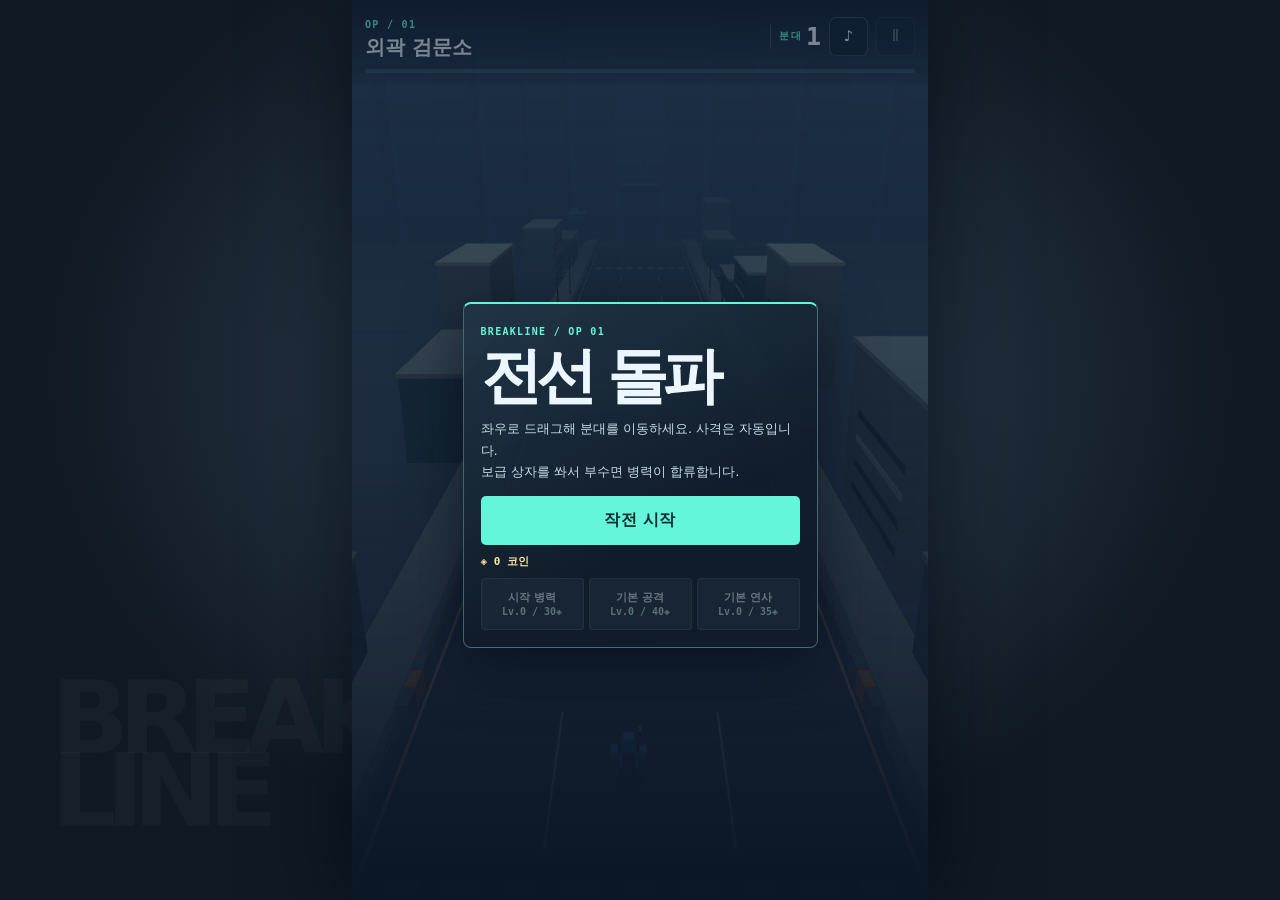
==== squad-rail-shooter/index.html @ f33cb492 "Add Breakline 3D squad rail shooter" ====
<!doctype html>
<html lang="ko">
<head>
<meta charset="utf-8">
<meta name="viewport" content="width=device-width,initial-scale=1,viewport-fit=cover">
<meta name="theme-color" content="#101924">
<title>전선 돌파 | BREAKLINE</title>
<style>
:root{color-scheme:dark;--ink:#ecf6ff;--muted:#abc2d3;--line:#63809166;--aqua:#64f6db;--paper:#101b27;font-family:system-ui,"Malgun Gothic",sans-serif;background:#101924;color:var(--ink)}
*{box-sizing:border-box}body{margin:0;overflow:hidden;overscroll-behavior:none}button{font:inherit;color:inherit;cursor:pointer;touch-action:manipulation}button:focus-visible{outline:2px solid white;outline-offset:4px}button:disabled{opacity:.4;cursor:default}[hidden]{display:none!important}
.shell{position:relative;display:grid;place-items:center;width:100vw;height:100vh;height:100dvh;overflow:hidden;background:radial-gradient(ellipse at 50% 42%,#334656,#101924 66%)}.backmark{position:absolute;left:max(4vw,22px);bottom:8vh;font:900 clamp(40px,8vw,140px)/.72 system-ui;letter-spacing:-.105em;color:#ffffff08;pointer-events:none;user-select:none}
.arena{width:min(100vw,64dvh);height:100%;position:relative;overflow:hidden;background:#263b54;box-shadow:0 0 80px #020912b0;isolation:isolate;touch-action:none;user-select:none}
canvas{display:block;position:absolute;inset:0;width:100%;height:100%}#labels{pointer-events:none}.hud{position:absolute;z-index:2;top:0;inset-inline:0;padding:max(13px,env(safe-area-inset-top)) max(13px,env(safe-area-inset-right)) 14px max(13px,env(safe-area-inset-left));background:linear-gradient(#111b2be8,#111b2b60 82%,transparent);pointer-events:none}.hud-top{display:flex;align-items:center;gap:8px}.hud-top button{pointer-events:auto}.stage{flex:1;min-width:0}.stage span,.count span,.micro{font:800 10px/1.15 ui-monospace,monospace;letter-spacing:.13em;color:var(--aqua)}.stage strong{display:block;margin-top:3px;font-size:clamp(15px,4vw,20px);line-height:1.2;white-space:nowrap}.count{display:flex;gap:4px;align-items:center;border-left:1px solid var(--line);padding-left:8px}.count strong{font:900 25px/1 ui-monospace,monospace}.tool{width:39px;height:39px;padding:0;display:grid;place-items:center;border:1px solid var(--line);border-radius:7px;background:#142536df;font-size:15px}.track{margin-top:10px;height:4px;background:#83aeb63c;border-radius:3px;overflow:hidden}.track i{display:block;height:100%;width:100%;transform:scaleX(0);transform-origin:left;background:var(--aqua)}.boss{margin-top:10px;text-align:center}.boss span{font:900 11px/1 ui-monospace,monospace;letter-spacing:.14em;color:#ffd0bd}.boss .track{margin-top:5px;height:6px}.boss i{background:#ff765d}
.wave{position:absolute;z-index:2;top:21%;width:100%;text-align:center;color:white;font-size:clamp(15px,4vw,24px);font-weight:900;letter-spacing:.04em;text-shadow:0 2px 8px #071220;pointer-events:none}.wave span{display:inline-block;padding:5px 12px;border-block:1px solid #82aab68c;background:#142336b0}.bottom-hint{position:absolute;inset:auto 0 max(9px,env(safe-area-inset-bottom));text-align:center;color:#e7fcf5aa;font-size:11px;font-weight:750;pointer-events:none;text-shadow:0 2px 6px #061624}
.overlay{position:absolute;z-index:3;inset:0;display:grid;place-items:center;padding:max(66px,env(safe-area-inset-top)) 18px max(16px,env(safe-area-inset-bottom));background:linear-gradient(180deg,#0a172c7a,#101b2be2 74%,#0b1626);touch-action:pan-y;overflow:auto}.overlay-card{width:min(100%,355px);padding:22px 17px 17px;border:1px solid #7ba5b380;border-top:2px solid var(--aqua);background:linear-gradient(151deg,#223647f2,#111d2af7 63%);border-radius:8px;box-shadow:0 16px 60px #07101bc2}.overlay-card h1{font-size:clamp(37px,11vw,61px);letter-spacing:-.094em;line-height:1;margin:8px 0 12px}.overlay-card p{color:#c7dbe8;font-size:13px;line-height:1.65;margin:0 0 13px;white-space:pre-line}.action{display:block;width:100%;min-height:49px;margin-top:8px;padding:8px 10px;border:0;border-radius:5px;background:var(--aqua);color:#092c30;font-weight:900;letter-spacing:.025em}.action.alt{background:#243747;color:#e2f3f8;border:1px solid var(--line);min-height:42px}.upgrades{display:grid;grid-template-columns:repeat(3,minmax(0,1fr));gap:5px;margin-top:9px}.upgrades button{min-height:52px;border:1px solid var(--line);border-radius:4px;background:#233444;font-size:11px;padding:4px 1px;font-weight:780}.upgrades small{display:block;color:#bff4e7;font:800 10px/1.4 ui-monospace,monospace}.bank{display:flex;justify-content:space-between;gap:7px;margin-top:10px;color:#ffe3a1;font:800 11px/1.3 ui-monospace,monospace}.bank span:last-child{color:#b3ced9}.error{margin:0;max-width:30ch;font-size:15px}.kbd{display:none}
@media(pointer:fine){.kbd{display:inline}}
@media(max-width:550px){.arena{width:100%}.backmark{display:none}}
@media(max-height:530px){.overlay{padding-block:42px 8px}.overlay-card{padding:12px}.overlay-card h1{font-size:32px;margin:4px 0 7px}.overlay-card p{font-size:11px;margin-bottom:6px}}
</style>
</head>
<body>
<main class="shell">
<div class="backmark" aria-hidden="true">BREAK<br>LINE</div>
<section class="arena" id="arena" aria-label="전선 돌파 3D 전장">
<canvas id="world" aria-hidden="true"></canvas><canvas id="labels" aria-hidden="true"></canvas>
<header class="hud">
<div class="hud-top">
<div class="stage"><span id="stage-code">OP / 01</span><strong id="stage-name"></strong></div>
<div class="count"><span>분대</span><strong id="troops">1</strong></div>
<button class="tool" id="sound" type="button" aria-label="효과음" aria-pressed="true">♪</button>
<button class="tool" id="pause" type="button" aria-label="일시정지">Ⅱ</button>
</div>
<div class="track" role="progressbar" aria-label="작전 진행률" aria-valuemin="0" aria-valuemax="100" id="progress"><i></i></div>
<div class="boss" id="boss-hud" hidden><span id="boss-name"></span><div class="track"><i></i></div></div>
</header>
<div class="wave" id="wave" role="status" hidden><span></span></div>
<div class="bottom-hint" id="hint" hidden>↔ 좌우로 드래그 <span class="kbd">· 방향키 또는 A/D</span></div>
<div class="overlay" id="overlay">
<div class="overlay-card">
<div class="micro" id="overline">BREAKLINE / 3D SQUAD RUN</div>
<h1 id="title">전선 돌파</h1>
<p id="copy"></p>
<button class="action" id="primary" type="button">작전 시작</button>
<button class="action alt" id="secondary" type="button" hidden>작전 선택</button>
<div class="bank" id="bank"><span id="coins"></span><span id="storage-status"></span></div>
<div class="upgrades" id="upgrades">
<button type="button" data-upgrade="troops">시작 병력<small></small></button>
<button type="button" data-upgrade="power">기본 공격<small></small></button>
<button type="button" data-upgrade="rate">기본 연사<small></small></button>
</div>
</div>
</div>
</section>
</main>

<script>
"use strict";
// The simulation is independent of the DOM and renderer.
const Breakline = (() => {
  const lanes = [-3.7, 0, 3.7];
  const ENEMY = {
    grunt: { hp: 3, speed: 6.5, radius: .43, hit: 1, color: 0xd14d50 },
    rush: { hp: 2, speed: 11, radius: .39, hit: 1, color: 0xf88546 },
    shield: { hp: 10, speed: 5.6, radius: .62, hit: 1, color: 0x9d455f },
    heavy: { hp: 20, speed: 4.6, radius: .85, hit: 2, color: 0xb75949 },
  };
  const REWARDS = {
    troops: { label: '병력', color: 0x53edd1, sign: '+', icon: '✚' },
    power: { label: '공격', color: 0xffbc62, sign: '+25%', icon: '▲' },
    rate: { label: '연사', color: 0x70b8ff, sign: '+25%', icon: '»' },
    spread: { label: '산탄', color: 0xf7de70, sign: '산탄', icon: '✦' },
    pierce: { label: '관통', color: 0xd1a4ff, sign: '관통탄', icon: '➤' },
  };
  // [seconds, lane, reward, amount, base durability]
  const STAGES = [
    { name: '외곽 검문소', boss: '램파트', tag: 'RAMPART', bossAt: 56, duration: 73, bossHp: 105, color: 0xf07855,
      reward: 58, waveGap: 2.1, waveSize: 4, unitTypes: ['grunt','grunt','rush','shield'],
      boxes: [[1,1,'troops',3,4],[8,0,'troops',4,10],[8,2,'power',1,13],[15,2,'troops',2,15],[15,0,'rate',1,16],
        [23,1,'spread',1,29],[29,0,'troops',5,29],[29,2,'pierce',1,33],[38,2,'troops',5,38],[38,0,'power',1,39],
        [47,1,'troops',6,49],[50,2,'rate',1,47]] },
    { name: '붉은 화물 지구', boss: '벌컨', tag: 'VULCAN', bossAt: 61, duration: 79, bossHp: 135, color: 0xe65d60,
      reward: 76, waveGap: 1.7, waveSize: 5, unitTypes: ['grunt','rush','shield','shield','heavy'],
      boxes: [[1,1,'troops',3,5],[7,2,'troops',3,12],[8,0,'pierce',1,15],[14,0,'troops',3,18],[17,2,'rate',1,20],
        [23,1,'power',1,28],[28,2,'troops',5,36],[32,0,'spread',1,39],[37,0,'troops',6,43],[42,2,'pierce',1,49],
        [48,1,'troops',6,58],[53,2,'power',1,59]] },
    { name: '최후의 방벽', boss: '오버시어', tag: 'OVERSEER', bossAt: 65, duration: 85, bossHp: 165, color: 0xdc77e8,
      reward: 105, waveGap: 1.55, waveSize: 6, unitTypes: ['rush','shield','grunt','heavy','heavy'],
      boxes: [[1,1,'troops',3,6],[7,0,'troops',3,14],[8,2,'spread',1,16],[14,2,'troops',3,21],[17,0,'power',1,25],
        [24,1,'pierce',1,30],[29,0,'troops',6,42],[33,2,'rate',1,46],[38,2,'troops',6,49],[43,0,'power',1,56],
        [49,1,'troops',7,64],[55,0,'pierce',1,67],[57,2,'spread',1,68]] },
  ];
  const UPGRADES = { troops: [30, 3], power: [40, 5], rate: [35, 5] };
  const SAVE_KEY = 'mobileLab.breakline.v1';
  const LIMITS = { soldiers: 32, enemies: 104, boxes: 12, bullets: 300, sparks: 170, fallen: 30, popups: 12 };
  const clamp = (n, lo, hi) => Math.max(lo, Math.min(hi, n));
  const approach = (from, to, strength, dt) => from + (to - from) * Math.min(1, strength * dt);
  function number(value, max) {
    return Number.isSafeInteger(value) ? clamp(value, 0, max) : 0;
  }
  function normalizeSave(input) {
    const raw = input?.version === 1 ? input : {};
    return { version: 1, coins: number(raw.coins, 999999), unlocked: number(raw.unlocked, STAGES.length - 1),
      sound: raw.sound !== false, seen: raw.seen === true,
      best: STAGES.map((_, i) => number(raw.best?.[i], 999999)),
      upgrades: Object.fromEntries(Object.entries(UPGRADES).map(([key, [, cap]]) => [key, number(raw.upgrades?.[key], cap)])) };
  }
  function cost(key, level) { return Math.round(UPGRADES[key][0] * 1.68 ** level); }
  function buy(save, key) {
    if (!Object.hasOwn(UPGRADES, key)) return false;
    const level = save.upgrades[key], price = cost(key, level);
    if (level >= UPGRADES[key][1] || save.coins < price) return false;
    save.coins -= price;
    save.upgrades[key]++;
    return true;
  }

  function pool(size) {
    return Array.from({ length: size }, () => ({ active: false }));
  }
  function slot(list) { return list.find(item => !item.active); }

  function create(stageIndex = 0, meta = {}, options = {}) {
    const stage = STAGES[stageIndex];
    const random = options.random || Math.random;
    const onEvent = options.onEvent || (() => {});
    const state = {
      stage, stageIndex, time: 0, x: 0, target: 0, count: 0, killed: 0, opened: 0, status: 'play',
      damage: 1 + .18 * (meta.power || 0), rate: 1 + .13 * (meta.rate || 0), spread: false, pierce: false,
      soldiers: pool(LIMITS.soldiers), enemies: pool(LIMITS.enemies), boxes: pool(LIMITS.boxes),
      bullets: pool(LIMITS.bullets), sparks: pool(LIMITS.sparks), fallen: pool(LIMITS.fallen), popups: pool(LIMITS.popups),
      boss: null, shake: 0, warning: null, quality: 1,
    };
    let nextWave = 5.4, wave = 0, nextBox = 0, bossBorn = false, uid = 0, invulnerable = 0;

    function addSoldiers(amount, fresh = true) {
      const added = Math.min(amount, LIMITS.soldiers - state.count);
      for (let i = 0; i < added; i++) {
        const s = slot(state.soldiers);
        Object.assign(s, { active: true, x: state.x + (i % 3 - 1) * .26, z: -.4 - i * .08, phase: random() * 8,
          cooldown: fresh ? .05 + i * .029 : .18 + i * .11, join: fresh ? .75 : 0, flash: 0 });
      }
      state.count += added;
      return added;
    }
    addSoldiers(1 + (meta.troops || 0), false);

    function burst(x, y, z, color, amount, strength = 1) {
      const count = Math.ceil(amount * state.quality);
      for (let i = 0; i < count; i++) {
        const p = slot(state.sparks);
        if (!p) break;
        const life = .18 + random() * .38;
        Object.assign(p, { active: true, x, y, z, color, life, duration: life, size: .035 + random() * .13,
          vx: (random() - .5) * 9 * strength, vy: (1 + random() * 6) * strength, vz: (random() - .5) * 9 * strength });
      }
    }

    function popup(x, z, text, color) {
      const p = slot(state.popups);
      if (p) Object.assign(p, { active: true, x, z, text, color, life: 1.05 });
    }

    function spawnBox(spec) {
      const [, lane, kind, amount, base] = spec;
      const b = slot(state.boxes);
      if (!b) return;
      const hp = Math.round(base * (1 + .018 * Math.max(0, state.count - 6)));
      Object.assign(b, { active: true, id: ++uid, x: lanes[lane], z: 26, hp, maxHp: hp, kind, amount, radius: 1.02,
        speed: 5.6, flash: 0, reward: REWARDS[kind] });
    }

    function spawnEnemy(type, x, z) {
      const e = slot(state.enemies);
      if (!e) return;
      const def = ENEMY[type];
      const hp = Math.ceil(def.hp * (1 + .13 * stageIndex));
      Object.assign(e, { ...def, hp, maxHp: hp, active: true, id: ++uid, type, x, home: x, z,
        phase: random() * 8, flash: 0, knock: 0, speed: def.speed * (.91 + random() * .18) });
    }

    function spawnWave() {
      wave++;
      const count = stage.waveSize + Math.floor(state.time / 14) + (wave % 4 === 0 ? 3 : 0);
      const primary = (wave + stageIndex * 2) % lanes.length;
      for (let i = 0; i < count; i++) {
        const lane = (primary + (wave % 4 === 0 ? i % 3 : Math.floor(i / 4))) % lanes.length;
        const pool = stage.unitTypes;
        const type = state.time < 15 ? (i % 5 === 4 ? 'rush' : 'grunt') : pool[(wave + i * 3) % pool.length];
        spawnEnemy(type, lanes[lane] + (i % 4 - 1.5) * .65, 29 + Math.floor(i / 3) * 2.2 + random() * 2);
      }
      if (wave === 1 || wave % 7 === 0) onEvent('wave', wave);
    }

    function spawnBoss() {
      bossBorn = true;
      const firepower = state.count * state.damage * state.rate * (state.spread ? 1.45 : 1);
      const hp = Math.round(stage.bossHp + firepower * (25 + stageIndex * 2.5));
      state.boss = { active: true, id: ++uid, type: 'boss', hp, maxHp: hp, x: 0, z: 43,
        radius: 2.4, speed: 4.0, color: stage.color, flash: 0, knock: 0, phase: 0, nextAttack: state.time + 2.8 };
      onEvent('boss', stage.boss);
    }

    function targets() {
      return state.boss?.active ? [state.boxes, state.enemies, [state.boss]] : [state.boxes, state.enemies];
    }

    function acquire(groups, soldier) {
      let picked = null, best = Infinity;
      for (const group of groups) for (const target of group) {
        if (!target.active || target.z <= soldier.z + .4 || target.z > 53) continue;
        const dx = Math.abs(target.x - state.x);
        const tolerance = (target.reward ? 1.05 : 1.30) + target.radius * .58 + target.z * .015;
        if (dx > tolerance) continue;
        const score = dx * 8 + target.z * .64 - (target.reward ? 7 : 0);
        if (score < best) { picked = target; best = score; }
      }
      return picked;
    }

    function shoot(soldier, groups) {
      const b = slot(state.bullets);
      if (!b) return;
      const goal = acquire(groups, soldier);
      const speed = 58;
      const z = soldier.z + .75;
      const travel = goal ? Math.max(.03, (goal.z - z) / (speed + goal.speed)) : 1;
      const vx = goal ? clamp((goal.x - soldier.x) / travel, -25, 25) : 0;
      Object.assign(b, { active: true, x: soldier.x + .10, z, y: 1.15, vx, speed, life: .96, dmg: state.damage,
        hits: state.pierce ? 3 : 1, hit1: 0, hit2: 0, lastX: soldier.x, lastZ: z - .3 });
      if (state.spread) for (const sign of [-1, 1]) {
        const pellet = slot(state.bullets);
        if (!pellet) break;
        Object.assign(pellet, b, { vx: vx + 10 * sign, dmg: state.damage * .54, life: .74 });
      }
      soldier.flash = .10;
      if (random() < .28) burst(soldier.x + .29, 1.13, z - .22, 0xfbd781, 1, .45);
      onEvent('shot');
    }

    function fall(unit, allied) {
      const corpse = slot(state.fallen);
      if (corpse) Object.assign(corpse, { active: true, x: unit.x, z: unit.z, type: unit.type || 'ally',
        color: allied ? 0x52bcfa : unit.color, life: .48, phase: unit.phase });
    }

    function removeSoldiers(amount, x) {
      if (invulnerable > 0) return;
      let removed = 0;
      for (let i = 0; i < amount; i++) {
        let nearest = null, best = Infinity;
        for (const soldier of state.soldiers) {
          if (!soldier.active) continue;
          const score = Math.abs(soldier.x - x) + soldier.z * .08;
          if (score < best) { best = score; nearest = soldier; }
        }
        if (!nearest) break;
        fall(nearest, true);
        burst(nearest.x, .8, nearest.z, 0x7ed9ff, 11);
        nearest.active = false;
        removed++;
      }
      if (!removed) return;
      state.count -= removed;
      invulnerable = .46;
      popup(state.x, 1.2, '−' + removed, 0xff846c);
      state.shake = .31;
      onEvent('hurt', removed);
      if (!state.count) end('loss');
    }

    function end(status) {
      if (state.status !== 'play') return;
      state.status = status;
      state.warning = null;
      onEvent(status);
    }

    function breakBox(box) {
      box.active = false;
      state.opened++;
      const { kind, x, z, reward, amount } = box;
      burst(x, 1.4, z, reward.color, 25, 1.15);
      let message = reward.sign;
      if (kind === 'troops') {
        const added = addSoldiers(amount);
        message = added ? '+' + added + ' 병력' : '분대 최대';
        burst(state.x, .45, 1, reward.color, 28, .9);
      } else if (kind === 'power') state.damage *= 1.25;
      else if (kind === 'rate') state.rate = Math.min(3.1, state.rate * 1.25);
      else if (kind === 'spread') {
        if (state.spread) { state.damage *= 1.12; message = '산탄 강화'; }
        state.spread = true;
      } else if (kind === 'pierce') {
        if (state.pierce) { state.damage *= 1.12; message = '관통 강화'; }
        state.pierce = true;
      }
      popup(kind === 'troops' ? state.x : x, kind === 'troops' ? 4 : z, message, reward.color);
      state.shake = .22;
      onEvent('crate', kind);
    }

    function damage(target, amount) {
      target.hp = Math.max(0, target.hp - amount);
      target.flash = .125;
      if (!target.reward) target.knock = Math.min(1.6, (target.knock || 0) + .45);
      if (target.hp > 0) {
        if (target.reward || random() < .38) burst(target.x, 1.2, target.z, target.reward?.color || 0xffc07b, 3);
        return;
      }
      if (target.reward) { breakBox(target); return; }
      target.active = false;
      state.killed++;
      if (target.type === 'boss') {
        burst(target.x, 2.5, target.z, stage.color, 75, 1.8);
        state.shake = .6;
        end('win');
      } else {
        fall(target, false);
        burst(target.x, .92, target.z, 0xff896c, 5);
        onEvent('kill');
      }
    }

    function hitBullet(b, groups) {
      // Use the segment for collision so fast tracers do not pass through small targets.
      let earliest = null, nearest = Infinity;
      for (const group of groups) for (const target of group) {
        if (!target.active || target.id === b.hit1 || target.id === b.hit2) continue;
        if (target.z + target.radius < b.lastZ || target.z - target.radius > b.z) continue;
        const f = clamp((target.z - b.lastZ) / (b.z - b.lastZ), 0, 1);
        const x = b.lastX + (b.x - b.lastX) * f;
        const d = Math.abs(target.x - x);
        if (d <= target.radius + .11 && target.z < nearest) { earliest = target; nearest = target.z; }
      }
      if (!earliest) return;
      damage(earliest, b.dmg);
      b.hits--;
      b.hit2 = b.hit1;
      b.hit1 = earliest.id;
      if (!b.hits || earliest.reward) b.active = false;
      else b.dmg *= .78;
    }

    function moveUnits(dt, allowCombat) {
      const shift = Math.min(2.30, .36 * (Math.min(5, Math.ceil(Math.sqrt(state.count * .85))) - 1));
      state.x = approach(state.x, clamp(state.target, -5.0 + shift, 5.0 - shift), 16, dt);
      const columns = clamp(Math.ceil(Math.sqrt(state.count * .9)), 1, 6);
      let index = 0;
      const groups = targets();
      for (const s of state.soldiers) {
        if (!s.active) continue;
        const row = Math.floor(index / columns), column = index % columns;
        const width = Math.min(columns, state.count - row * columns);
        const localX = (column - (width - 1) / 2) * .66 + (row % 2 ? .17 : 0);
        s.x = approach(s.x, state.x + localX, 13, dt);
        s.z = approach(s.z, .1 - row * .49, 10, dt);
        s.join = Math.max(0, s.join - dt);
        s.flash = Math.max(0, s.flash - dt);
        s.cooldown -= dt;
        if (allowCombat && s.cooldown <= 0) {
          shoot(s, groups);
          s.cooldown += (.25 + random() * .035) / state.rate;
        }
        index++;
      }
    }

    function moveEnemies(dt) {
      for (let i = 0; i < state.enemies.length; i++) {
        const e = state.enemies[i];
        if (!e.active) continue;
        const target = clamp(e.home + (state.x - e.home) * (e.type === 'rush' ? .67 : .38), -5.2, 5.2);
        e.x = approach(e.x, target, .73, dt);
        for (let j = Math.max(0, i - 11); j < i; j++) {
          const other = state.enemies[j];
          const dx = e.x - other.x;
          if (other.active && Math.abs(e.z - other.z) < .83 && Math.abs(dx) < .70) {
            const push = Math.sign(dx || 1) * dt * .86;
            e.x += push;
            other.x -= push;
          }
        }
        e.x = clamp(e.x, -5.55, 5.55);
        e.z -= (e.speed - e.knock * 2) * dt;
        e.flash = Math.max(0, e.flash - dt);
        e.knock = Math.max(0, e.knock - dt * 5);
        if (e.z < 1.1 && e.z > -1.35 && state.soldiers.some(s => s.active && Math.abs(s.x - e.x) < e.radius + .34 && Math.abs(s.z - e.z) < .70)) {
          removeSoldiers(e.hit, e.x);
          e.active = false;
          burst(e.x, .6, e.z, 0xffa477, 7);
        } else if (e.z < -4) e.active = false;
      }

      const boss = state.boss;
      if (!boss?.active) return;
      const bossIndex = state.stageIndex;
      boss.flash = Math.max(0, boss.flash - dt);
      boss.z = Math.max(14, boss.z - dt * boss.speed);
      const x = bossIndex === 0 ? 0 : Math.sin((state.time - stage.bossAt) * (bossIndex === 1 ? .52 : .78)) * (bossIndex === 1 ? 2.15 : 2.8);
      boss.x = approach(boss.x, x, 2, dt);
      if (state.warning && state.time >= state.warning.impact) {
        const warning = state.warning;
        state.warning = null;
        burst(warning.x, .3, 2, stage.color, 36, 1.55);
        state.shake = .30;
        if (Math.abs(state.x - warning.x) < warning.width / 2 + .35) removeSoldiers(2 + bossIndex, warning.x);
        onEvent('slam');
      }
      if (!state.warning && state.time >= boss.nextAttack) {
        state.warning = { x: clamp(state.x, -4.3, 4.3), width: 2.1 + bossIndex * .52, start: state.time, impact: state.time + 1.45 };
        boss.nextAttack = state.time + 4.35 - bossIndex * .46;
        onEvent('warn');
      }
    }

    function effects(dt) {
      state.shake = Math.max(0, state.shake - dt);
      for (const p of state.sparks) {
        if (!p.active) continue;
        p.life -= dt;
        if (p.life <= 0) { p.active = false; continue; }
        p.x += p.vx * dt; p.z += p.vz * dt; p.y = Math.max(.05, p.y + p.vy * dt); p.vy -= 15 * dt;
      }
      for (const list of [state.popups, state.fallen]) for (const p of list) {
        if (p.active && (p.life -= dt) <= 0) p.active = false;
      }
    }

    function step(dt) {
      effects(dt);
      if (state.status !== 'play') return;
      state.time += dt;
      while (stage.boxes[nextBox] && state.time >= stage.boxes[nextBox][0]) spawnBox(stage.boxes[nextBox++]);
      if (state.time >= nextWave && state.time < stage.bossAt + 3) {
        spawnWave();
        nextWave += stage.waveGap;
      }
      if (!bossBorn && state.time >= stage.bossAt) spawnBoss();
      moveUnits(dt, true);
      for (const box of state.boxes) {
        if (!box.active) continue;
        box.z -= box.speed * dt;
        box.flash = Math.max(0, box.flash - dt);
        if (box.z < -.6) box.active = false;
      }
      moveEnemies(dt);
      if (state.status !== 'play') return;
      const groups = targets();
      for (const b of state.bullets) {
        if (!b.active) continue;
        b.life -= dt;
        if (b.life <= 0) { b.active = false; continue; }
        b.lastX = b.x; b.lastZ = b.z;
        b.x += b.vx * dt; b.z += b.speed * dt;
        hitBullet(b, groups);
        if (state.status !== 'play') break;
      }
      if (state.status === 'play' && state.time >= stage.duration) end('loss');
    }

    return { state, step, move: x => { if (Number.isFinite(x)) state.target = clamp(x, -5, 5); } };
  }

  function finishRun(save, state) {
    if (state.status === 'play' || state.settled) return 0;
    state.settled = true;
    const reward = (state.status === 'win' ? state.stage.reward : 0) + Math.floor(state.killed / 3) + state.opened;
    save.coins = Math.min(999999, save.coins + reward);
    save.best[state.stageIndex] = Math.max(save.best[state.stageIndex], state.killed);
    if (state.status === 'win') save.unlocked = Math.max(save.unlocked, Math.min(STAGES.length - 1, state.stageIndex + 1));
    return reward;
  }

  return { STAGES, REWARDS, SAVE_KEY, UPGRADES, LIMITS, normalizeSave, cost, buy, create, finishRun, clamp };
})();
function createRenderer(canvas, labels) {
  const gl = canvas.getContext('webgl', { alpha: false, antialias: true, powerPreference: 'high-performance' })
    || canvas.getContext('webgl', { alpha: false, antialias: false });
  if (!gl) throw new Error('이 브라우저에서는 WebGL을 시작할 수 없어요.');
  const ctx = labels.getContext('2d');
  function shader(kind, source) {
    const item = gl.createShader(kind);
    gl.shaderSource(item, source); gl.compileShader(item);
    if (!gl.getShaderParameter(item, gl.COMPILE_STATUS)) throw new Error(gl.getShaderInfoLog(item));
    return item;
  }
  const program = gl.createProgram();
  gl.attachShader(program, shader(gl.VERTEX_SHADER, `
    attribute vec3 point; attribute vec3 color;
    uniform vec3 camera; uniform float aspect;
    varying mediump vec3 tint; varying mediump float depth;
    void main() {
      vec3 p = point - camera;
      float z = -.36*p.y + .9329523*p.z;
      float y = .9329523*p.y + .36*p.z;
      gl_Position = vec4(p.x/(.56*aspect), y/.56, z*1.0144-2.0144, z);
      tint = color; depth = z;
    }`));
  gl.attachShader(program, shader(gl.FRAGMENT_SHADER, `
    precision mediump float;
    varying mediump vec3 tint; varying mediump float depth;
    void main() {
      vec3 fog = vec3(.185,.288,.389);
      gl_FragColor = vec4(mix(tint,fog,smoothstep(35.0,112.0,depth)*.85),1.0);
    }`));
  gl.linkProgram(program);
  if (!gl.getProgramParameter(program, gl.LINK_STATUS)) throw new Error(gl.getProgramInfoLog(program));
  gl.useProgram(program);
  const location = {
    camera: gl.getUniformLocation(program, 'camera'), aspect: gl.getUniformLocation(program, 'aspect'),
    point: gl.getAttribLocation(program, 'point'), color: gl.getAttribLocation(program, 'color'),
  };
  const buffer = gl.createBuffer();
  gl.bindBuffer(gl.ARRAY_BUFFER, buffer);
  const batch = new Float32Array(6 * 132000);
  gl.bufferData(gl.ARRAY_BUFFER, batch.byteLength, gl.DYNAMIC_DRAW);
  gl.enableVertexAttribArray(location.point);
  gl.enableVertexAttribArray(location.color);
  gl.vertexAttribPointer(location.point, 3, gl.FLOAT, false, 24, 0);
  gl.vertexAttribPointer(location.color, 3, gl.FLOAT, false, 24, 12);
  gl.enable(gl.DEPTH_TEST);
  gl.clearColor(.185, .288, .389, 1);

  const cube = [
    [-.5,-.5,-.5], [.5,-.5,-.5], [.5,.5,-.5], [-.5,.5,-.5],
    [-.5,-.5,.5], [.5,-.5,.5], [.5,.5,.5], [-.5,.5,.5],
  ];
  const faces = [[0,1,2,3,.78],[5,4,7,6,.91],[4,0,3,7,.75],[1,5,6,2,.61],[3,2,6,7,1.12],[4,5,1,0,.52]];
  const helmet = cube.map(([x,y,z]) => [x * (y > 0 ? .72 : 1), y, z * (y > 0 ? .75 : 1)]);
  const round = new Float32Array(18);
  for (let i = 0; i < 9; i++) {
    round[i * 2] = Math.cos(i * Math.PI / 4);
    round[i * 2 + 1] = Math.sin(i * Math.PI / 4);
  }
  const scratch = new Float32Array(24);
  const rig = { x: 0, z: 0, cy: 1, sy: 0, cf: 1, sf: 0, hop: 0, scale: 1 };
  let cursor = 0, width = 1, height = 1, ratio = 1, aspect = .60, cameraX = 0, cameraY = 14;
  let r = 0, g = 0, b = 0;
  const css = color => '#' + color.toString(16).padStart(6, '0');
  function shade(color, light = 1) {
    r = (color >>> 16) * light / 255;
    g = ((color >>> 8) & 255) * light / 255;
    b = (color & 255) * light / 255;
  }
  function point(x, y, z) {
    if (cursor >= batch.length) return;
    batch[cursor++] = x; batch[cursor++] = y; batch[cursor++] = z;
    batch[cursor++] = r; batch[cursor++] = g; batch[cursor++] = b;
  }
  function emitAt(index) { point(scratch[index * 3], scratch[index * 3 + 1], scratch[index * 3 + 2]); }
  function box(x, y, z, w, h, d, color, pose = null, pitch = 0, shape = cube) {
    const cp = Math.cos(pitch), sp = Math.sin(pitch);
    for (let i = 0; i < 8; i++) {
      const v = shape[i];
      let a = x + v[0] * w;
      let y0 = v[1] * h, z0 = v[2] * d;
      let q = y + y0 * cp - z0 * sp, e = z + y0 * sp + z0 * cp;
      if (pose) {
        y0 = q * pose.cf - e * pose.sf;
        z0 = q * pose.sf + e * pose.cf;
        const scale = pose.scale;
        e = pose.z + (z0 * pose.cy - a * pose.sy) * scale;
        a = pose.x + (a * pose.cy + z0 * pose.sy) * scale;
        q = pose.hop + y0 * scale;
      }
      scratch[i * 3] = a; scratch[i * 3 + 1] = q; scratch[i * 3 + 2] = e;
    }
    for (const [a, c, d0, e, light] of faces) {
      shade(color, light);
      emitAt(a); emitAt(c); emitAt(d0); emitAt(a); emitAt(d0); emitAt(e);
    }
  }
  function flat(x, y, z, w, d, color) {
    shade(color);
    const a = x - w / 2, b = x + w / 2, c = z - d / 2, e = z + d / 2;
    point(a,y,c); point(b,y,c); point(b,y,e); point(a,y,c); point(b,y,e); point(a,y,e);
  }
  function disc(x, z, radius, color, y = .018) {
    shade(color);
    for (let i = 0; i < 16; i += 2) {
      point(x,y,z); point(x+radius*round[i],y,z+radius*.78*round[i+1]);
      point(x+radius*round[i+2],y,z+radius*.78*round[i+3]);
    }
  }
  function tracer(o) {
    const length = 1.2 + o.dmg * .15;
    const dx = o.vx / o.speed * length;
    shade(o.hits > 1 ? 0xd7c2ff : 0xffdc79);
    point(o.x-.045,o.y,o.z); point(o.x+.045,o.y,o.z); point(o.x-dx,o.y,o.z-length);
    point(o.x,o.y-.035,o.z); point(o.x,o.y+.065,o.z); point(o.x-dx,o.y,o.z-length);
  }
  function city(state) {
    const themes = [
      [0x334959,0x788d8e,0x536d78,0xbcc7bb,0x2d5663],
      [0x3b4656,0x7e8285,0x615e72,0xa5afb6,0x664a56],
      [0x344354,0x687c88,0x4b6077,0xa2bec8,0x394f68],
    ];
    const [road, concrete, wall, paint, accent] = themes[state.stageIndex];
    flat(0,-.02,42,200,137,0x435c72);
    flat(0,0,45,12.2,121,road);
    for (let i = -8; i <= 8; i++) {
      const height = 9 + ((i * i * 17 + state.stageIndex * 11) % 23);
      const x = i * 6.4, z = 106 + (i * i % 4) * 4;
      box(x, height / 2 - 1, z, 5.2, height, 6.2, 0x344760);
      box(x, height - .95, z, 5.4, .14, 6.4, 0x60758a);
      if (i % 4 === 0) box(x + 1, height + .9, z, .10, 3.8, .10, 0x718599);
    }
    const offset = (state.time * 5.6) % 12;
    const absolute = Math.floor(state.time * 5.6 / 12);
    for (let i = -1; i < 10; i++) {
      const z = i * 12 - offset;
      const seed = (absolute + i + 121) % 7;
      for (const sign of [-1, 1]) {
        flat(sign * 2.03,.009,z, .057,4.4,paint);
        flat(sign * 5.74,.011,z, .084,12.04,0xd4a973);
        box(sign * 7.12,.15,z, 2.05,.30,12.02,concrete);
        box(sign * 6.23,.19,z, .23,.38,11.98,wall);
        if ((seed + sign + 10) % 3 !== 0) {
          const h = 2.5 + (seed * 11 % 7) * .8;
          const x = sign * (9.3 + (seed % 2) * .8);
          box(x,h/2,z,3.0,h,8.8,seed % 2 ? wall : accent);
          box(x,h+.10,z,3.16,.20,9.0,concrete);
          for (let band = 1; band < Math.min(5, h); band++) {
            box(x-sign*1.51,band,z,.028,.28,5.9, band % 3 ? 0x253e50 : 0x7ca5ae);
          }
        }
        if (i < 7 && (seed + 9) % 3 === 0) {
          box(sign*6.65,1.87,z+2,.1,3.7,.1,0x2b3543);
          box(sign*6.43,3.65,z+2,.52,.13,.23,0x233242);
          box(sign*6.39,3.58,z+2,.31,.05,.17,0xffd790);
        }
        if (i < 5 && seed % 2 === 0) {
          for (let k = -1; k < 2; k++) box(sign*5.98,.43,z+2.6+k*.77,.32,.68,.71,k === 0 ? 0xc7854d : wall);
        }
      }
      if (i < 8 && seed % 3 === 2) for (let k = -4; k <= 4; k++) flat(k * 1.2,.012,z-3.7,.69,1.5,0x82999f);
    }
    if (state.warning) {
      const { x, width, start } = state.warning;
      const pulse = Math.floor((state.time - start) * 13) % 2;
      flat(x,.023,18,width,39,pulse ? 0x6e3d4e : 0x714a4f);
      flat(x-width/2,.027,18,.10,39,0xff8a56);
      flat(x+width/2,.027,18,.10,39,0xff8a56);
      for (let i = 0; i < 5; i++) flat(x,.028,i*6+2,width,.15,0xffbe65);
    }
  }
  function unit(o, allied, time, fallen = false) {
    const type = o.type || 'ally';
    const boss = type === 'boss';
    const heavy = type === 'heavy' || boss;
    const rush = type === 'rush';
    const timePhase = time * (rush ? 18 : 13) + o.phase;
    const stride = fallen ? 0 : Math.sin(timePhase) * .55;
    const drop = allied && o.join > 0 ? Math.max(0, (o.join - .25) * 2.3) : 0;
    const fall = fallen ? (.48 - o.life) * 2.8 : 0;
    rig.x = o.x; rig.z = o.z;
    rig.cy = allied ? 1 : -1; rig.sy = 0;
    rig.cf = Math.cos(fall); rig.sf = Math.sin(fall);
    rig.hop = fallen ? .03 : drop + Math.abs(stride) * .09;
    rig.scale = boss ? 2.95 : (heavy ? 1.43 : (rush ? .91 : 1));
    const base = allied ? 0x429bdc : o.color;
    const armor = o.flash > .07 && Math.floor(time * 28) % 3 === 0 ? 0xffe3b3 : base;
    const cloth = allied ? 0x253e60 : 0x352c3c;
    const trim = allied ? 0x9ce6ee : (boss ? 0xffc784 : 0xff925f);
    if (!fallen) disc(o.x,o.z,.45*rig.scale,0x243845);
    if (drop > .01) disc(o.x,o.z,.42 + o.join*.44,0x67cbb1,.026);
    for (const sign of [-1, 1]) {
      box(sign*.143,.26,sign*stride*.22,.184,.47,.19,cloth,rig,sign*stride);
      box(sign*.143,.075,sign*stride*.25+.04,.195,.15,.27,0x253042,rig);
      box(sign*.33,.91,.02+(allied ? .08 : sign*stride*.19),.17,.39,.18,armor,rig,allied ? -.49 : sign*stride);
      if (heavy) box(sign*.345,1.11,0,.27,.24,.29,0x473b4b,rig,0,helmet);
    }
    box(0,.59,0,.43,.18,.29,cloth,rig);
    box(0,.89,0,heavy ? .58 : .45,.47,.31,armor,rig,0,helmet);
    box(0,.94,.17,.27,.16,.047,trim,rig);
    box(0,.90,-.20,.29,.33,.14,0x2b3b50,rig);
    box(0,1.285,0,.33,.31,.32,armor,rig,0,helmet);
    box(0,1.252,.153,.247,.073,.048,allied ? 0x14334b : 0x2e2334,rig);
    box(0,1.254,.181,.147,.037,.012,trim,rig);
    if (allied || heavy) {
      const recoil = (o.flash || 0) * .66;
      box(.26,1.04,.33-recoil,.15,.17,heavy ? .60 : .51,0x24313e,rig);
      box(.26,1.087,.61-recoil,.074,.08,.24,0x879da5,rig);
      if (allied && o.flash > .04 && !fallen) box(.26,1.086,.79,.15,.14,.28,0xffda6a,rig,0,helmet);
    }
    if (type === 'shield') {
      box(.30,.72,.30,.48,.96,.17,0x48394f,rig,0,helmet);
      box(.30,.74,.395,.32,.68,.036,armor,rig);
      box(.30,.75,.418,.065,.52,.026,trim,rig);
    }
    if (boss) {
      box(-.39,1.02,.34,.26,.25,.67,0x584657,rig);
      box(-.39,1.05,.69,.19,.17,.20,trim,rig);
      box(0,1.55,0,.11,.25,.13,trim,rig);
    }
  }
  function crate(o) {
    const jitter = o.flash ? Math.sin(o.flash * 72) * .095 : 0;
    const x = o.x + jitter, z = o.z;
    const c = o.flash > .07 ? 0xf6ffed : o.reward.color;
    disc(x,z,.99,0x233948);
    box(x,.67,z,1.64,1.29,1.45,0x263d53,null,0,helmet);
    box(x,1.28,z,1.66,.15,1.47,c,null,0,helmet);
    box(x,.16,z,1.68,.14,1.46,c);
    for (const sign of [-1, 1]) {
      box(x+sign*.63,.72,z-.737,.105,1.0,.054,c);
      box(x+sign*.82,.75,z,.08,.89,.88,0x48586b);
    }
    box(x,.72,z-.746,.86,.58,.059,c,null,0,helmet);
    box(x,.73,z-.784,.43,.24,.027,0x18354a);
  }

  function project(x, y, z) {
    const ry = y - cameraY, rz = z + 15;
    const d = -.36*ry + .9329523*rz;
    return [(1+(x-cameraX)/(.56*aspect*d))*width/2,(1-(.9329523*ry+.36*rz)/(.56*d))*height/2,d];
  }
  function overlay(state) {
    ctx.clearRect(0,0,width,height);
    for (const o of state.boxes) {
      if (!o.active) continue;
      const [x,y,depth] = project(o.x,1.75,o.z);
      const scale = Math.min(1, Math.max(.65, 32 / depth));
      ctx.save(); ctx.translate(x,y); ctx.scale(scale,scale);
      const color = css(o.reward.color);
      const caption = o.kind === 'troops' ? '✚ +' + o.amount + ' 병력' : o.reward.icon + ' ' + (o.kind === 'power' || o.kind === 'rate' ? o.reward.label + ' ' + o.reward.sign : o.reward.sign);
      ctx.textAlign = 'center';
      ctx.font = '900 12px system-ui';
      const w = Math.max(62,ctx.measureText(caption).width+13);
      ctx.fillStyle = '#101e2cf0'; ctx.fillRect(-w/2,-43,w,38);
      ctx.fillStyle = color; ctx.fillRect(-w/2,-43,w,2);
      ctx.fillText(caption,0,-29);
      ctx.fillStyle = '#fff6e5'; ctx.font = '900 17px ui-monospace,monospace'; ctx.fillText(Math.ceil(o.hp),0,-12);
      ctx.fillStyle = '#506273'; ctx.fillRect(-w/2,-8,w,3);
      ctx.fillStyle = color; ctx.fillRect(-w/2,-8,w*(o.hp/o.maxHp),3);
      ctx.restore();
    }
    for (const p of state.popups) {
      if (!p.active) continue;
      const [x,y] = project(p.x,1.9+(1-p.life)*2,p.z);
      ctx.save(); ctx.globalAlpha = Math.min(1,p.life*3);
      ctx.textAlign = 'center'; ctx.font = '900 20px system-ui';
      ctx.lineWidth = 4; ctx.strokeStyle = '#152536'; ctx.strokeText(p.text,x,y);
      ctx.fillStyle = css(p.color); ctx.fillText(p.text,x,y); ctx.restore();
    }
    if (state.warning) {
      const [x,y] = project(state.warning.x,.03,6);
      ctx.font = '900 15px system-ui'; ctx.textAlign = 'center'; ctx.lineWidth = 4;
      ctx.strokeStyle = '#541c25'; ctx.strokeText('⚠  충격 예고',x,y);
      ctx.fillStyle = '#ffdc91'; ctx.fillText('⚠  충격 예고',x,y);
    }
  }
  function resize(quality) {
    const w = Math.max(1, canvas.clientWidth), h = Math.max(1, canvas.clientHeight);
    const dpr = Math.min(window.devicePixelRatio || 1, 1.75);
    const scale = Math.min(dpr * quality, 1080 / h);
    if (w === width && h === height && scale === ratio && canvas.width === Math.round(w*scale)) return;
    width = w; height = h; ratio = scale; aspect = Math.max(.55, w / h);
    canvas.width = Math.max(1,Math.round(w*scale)); canvas.height = Math.max(1,Math.round(h*scale));
    labels.width = Math.max(1,Math.round(w*dpr)); labels.height = Math.max(1,Math.round(h*dpr));
    ctx.setTransform(labels.width/w,0,0,labels.height/h,0,0);
    gl.viewport(0,0,canvas.width,canvas.height);
  }
  function draw(state, quality = 1) {
    if (gl.isContextLost()) return;
    resize(quality);
    const shake = state.shake * .34;
    cameraX = Math.sin(state.time*89) * shake;
    cameraY = 14 + Math.cos(state.time*75)*shake;
    gl.uniform3f(location.camera,cameraX,cameraY,-15);
    gl.uniform1f(location.aspect,aspect);
    cursor = 0;
    city(state);
    for (const box of state.boxes) if (box.active) crate(box);
    for (const o of state.enemies) if (o.active) unit(o,false,state.time);
    for (const o of state.soldiers) if (o.active) unit(o,true,state.time);
    if (state.boss?.active) unit(state.boss,false,state.time);
    for (const o of state.fallen) if (o.active) unit(o,o.type === 'ally',state.time,true);
    for (const o of state.bullets) if (o.active) tracer(o);
    for (const p of state.sparks) if (p.active) box(p.x,p.y,p.z,p.size,p.size*(1+p.life),p.size,p.color);
    gl.clear(gl.COLOR_BUFFER_BIT|gl.DEPTH_BUFFER_BIT);
    gl.bufferSubData(gl.ARRAY_BUFFER,0,batch.subarray(0,cursor));
    gl.drawArrays(gl.TRIANGLES,0,cursor/6);
    overlay(state);
  }
  return { draw };
}
(() => {
  const el = id => document.getElementById(id);
  const arena = el('arena'), canvas = el('world'), overlay = el('overlay');
  const stageName = el('stage-name'), stageCode = el('stage-code'), troops = el('troops');
  const bossHud = el('boss-hud'), progress = el('progress'), wave = el('wave');
  const primary = el('primary'), secondary = el('secondary'), pause = el('pause'), sound = el('sound');
  const upgrades = el('upgrades'), bank = el('bank'), hint = el('hint');
  const { STAGES, UPGRADES, SAVE_KEY, normalizeSave, finishRun, create, clamp } = Breakline;
  let save, storage = true;
  try { save = normalizeSave(JSON.parse(localStorage.getItem(SAVE_KEY))); }
  catch { save = normalizeSave(null); }

  let mode = 'ready', selected = save.unlocked, active, earned = 0, pointer = null, pointerX = 0;
  let audio, lastShot = -Infinity, lastKill = -Infinity, waveUntil = 0, waveText = '';
  let renderer, previous = 0, accumulator = 0, currentQuality = 1, slow = 0, fast = 0;
  let sceneDirty = true, ending = 0;
  const keys = new Set();

  function persist() {
    try { localStorage.setItem(SAVE_KEY, JSON.stringify(save)); storage = true; }
    catch { storage = false; }
    el('storage-status').textContent = storage ? '' : '이 브라우저에서는 저장 제한';
  }

  function arm() {
    if (!save.sound) return;
    try {
      if (!audio) audio = new (window.AudioContext || window.webkitAudioContext)();
      if (audio.state === 'suspended') audio.resume().catch(() => {});
    } catch { /* Sound is optional. */ }
  }

  function cue(kind) {
    if (!audio || audio.state !== 'running' || !save.sound) return;
    const map = { shot:[116,50,.042,.035], kill:[222,115,.073,.05], crate:[285,630,.19,.10],
      hurt:[125,47,.18,.085], boss:[190,77,.30,.085], warn:[420,680,.15,.06],
      slam:[96,36,.29,.08], win:[391,790,.37,.08], loss:[290,90,.35,.06] };
    const entry = map[kind];
    if (!entry) return;
    const now = audio.currentTime;
    if (kind === 'shot') {
      if (now - lastShot < .079) return;
      lastShot = now;
    }
    if (kind === 'kill') {
      if (now - lastKill < .088) return;
      lastKill = now;
    }
    const [from,to,duration,volume] = entry;
    const osc = audio.createOscillator(), gain = audio.createGain();
    osc.type = kind === 'shot' || kind === 'slam' ? 'triangle' : 'sine';
    osc.frequency.setValueAtTime(from, now);
    osc.frequency.exponentialRampToValueAtTime(to, now + duration);
    gain.gain.setValueAtTime(volume, now);
    gain.gain.exponentialRampToValueAtTime(.001, now + duration);
    osc.connect(gain).connect(audio.destination);
    osc.start(now); osc.stop(now + duration);
  }

  function clearInput() {
    if (pointer !== null && arena.hasPointerCapture(pointer)) arena.releasePointerCapture(pointer);
    pointer = null;
    keys.clear();
  }
  function announce(text, seconds) { waveText = text; waveUntil = active.state.time + seconds; }
  function onEvent(type, value) {
    cue(type);
    if (type === 'wave') announce('웨이브 ' + String(value).padStart(2, '0'), 1.3);
    if (type === 'boss') announce('위험 · ' + value + ' 접근', 2);
    if (type === 'win' || type === 'loss') {
      earned = finishRun(save, active.state);
      persist();
      mode = type;
      ending = .68;
      clearInput();
      renderMenu();
    }
  }
  function resetRun() {
    active = create(selected, save.upgrades, { onEvent });
    active.state.quality = currentQuality < .8 ? .61 : 1;
    waveText = ''; waveUntil = 0; accumulator = 0; ending = 0; sceneDirty = true;
    stageName.textContent = STAGES[selected].name;
    stageCode.textContent = 'OP / ' + String(selected + 1).padStart(2, '0');
    el('boss-name').textContent = STAGES[selected].tag;
  }
  function renderMenu() {
    overlay.hidden = mode === 'play';
    hint.hidden = mode !== 'play';
    pause.disabled = mode !== 'play';
    upgrades.hidden = mode === 'pause' || mode === 'error';
    bank.hidden = upgrades.hidden;
    secondary.hidden = false;
    if (mode === 'ready') {
      el('overline').textContent = 'BREAKLINE / OP ' + String(selected + 1).padStart(2,'0');
      el('title').textContent = '전선 돌파';
      el('copy').textContent = save.seen ? STAGES[selected].name + ' · ' + STAGES[selected].duration + '초 작전'
        : '좌우로 드래그해 분대를 이동하세요. 사격은 자동입니다.\n보급 상자를 쏴서 부수면 병력이 합류합니다.';
      primary.textContent = '작전 시작';
      secondary.textContent = '다음 작전 선택';
      secondary.hidden = save.unlocked === 0;
    } else if (mode === 'pause') {
      el('overline').textContent = 'TACTICAL PAUSE';
      el('title').textContent = '일시정지';
      el('copy').textContent = '분대와 전장의 움직임을 멈췄어요.';
      primary.textContent = '작전 재개';
      secondary.textContent = '작전 선택으로';
    } else if (mode === 'win' || mode === 'loss') {
      const win = mode === 'win';
      el('overline').textContent = win ? 'OPERATION COMPLETE' : 'SQUAD LOST';
      el('title').textContent = win ? '돌파 성공' : '작전 실패';
      const { time, killed, opened, count } = active.state;
      const cause = !win && count ? '작전 시간 초과\n' : '';
      el('copy').textContent = cause + Math.floor(time) + '초 · 적 ' + killed + '기 제압 · 보급 ' + opened + '개\n획득 코인 +' + earned;
      primary.textContent = win && selected < STAGES.length - 1 ? '다음 작전' : '다시 시작';
      secondary.textContent = '작전 선택으로';
    } else if (mode === 'error') {
      el('overline').textContent = 'RENDERER UNAVAILABLE';
      el('title').textContent = '3D 실행 제한';
      primary.textContent = '다시 불러오기';
      secondary.hidden = true;
    }
    el('coins').textContent = '◈ ' + save.coins + ' 코인';
    for (const button of upgrades.querySelectorAll('button')) {
      const key = button.dataset.upgrade, level = save.upgrades[key], cost = Breakline.cost(key, level);
      const max = level >= UPGRADES[key][1];
      button.disabled = max || save.coins < cost;
      button.querySelector('small').textContent = max ? 'Lv.' + level + ' MAX' : 'Lv.' + level + ' / ' + cost + '◈';
    }
  }
  function start() {
    arm();
    resetRun();
    save.seen = true;
    persist();
    mode = 'play';
    clearInput();
    renderMenu();
    announce(STAGES[selected].name, 1.12);
  }
  function stop() {
    if (mode !== 'play') return;
    mode = 'pause';
    accumulator = 0;
    clearInput();
    renderMenu();
  }
  function resume() {
    arm();
    mode = 'play';
    clearInput();
    accumulator = 0;
    renderMenu();
  }
  function soundLabel() {
    sound.setAttribute('aria-pressed', String(save.sound));
    sound.textContent = save.sound ? '♪' : '♪×';
    sound.title = save.sound ? '효과음 끄기' : '효과음 켜기';
  }
  primary.addEventListener('click', () => {
    if (mode === 'error') { location.reload(); return; }
    if (mode === 'pause') { resume(); return; }
    if (mode === 'win' && selected < STAGES.length - 1) selected++;
    start();
  });
  secondary.addEventListener('click', () => {
    if (mode === 'ready') selected = (selected + 1) % (save.unlocked + 1);
    mode = 'ready';
    resetRun(); renderMenu();
  });
  pause.addEventListener('click', stop);
  sound.addEventListener('click', () => {
    save.sound = !save.sound;
    if (save.sound) arm();
    persist(); soundLabel();
  });
  upgrades.addEventListener('click', event => {
    const key = event.target.closest('button')?.dataset.upgrade;
    if (!key || !Breakline.buy(save, key)) return;
    persist();
    if (mode === 'ready') resetRun();
    renderMenu();
  });
  arena.addEventListener('pointerdown', event => {
    if (mode !== 'play' || pointer !== null || event.button !== 0 || event.target.closest('button')) return;
    pointer = event.pointerId; pointerX = event.clientX;
    arena.setPointerCapture(pointer);
    event.preventDefault();
  });
  arena.addEventListener('pointermove', event => {
    if (event.pointerId !== pointer || mode !== 'play') return;
    active.move(active.state.target + (event.clientX - pointerX) * 11.8 / arena.clientWidth);
    pointerX = event.clientX;
  });
  for (const event of ['pointerup','pointercancel','lostpointercapture']) {
    arena.addEventListener(event, e => { if (e.pointerId === pointer) pointer = null; });
  }
  function direction(key) {
    if (key === 'ArrowLeft' || key.toLowerCase() === 'a') return -1;
    if (key === 'ArrowRight' || key.toLowerCase() === 'd') return 1;
    return 0;
  }
  window.addEventListener('keydown', event => {
    if (event.key === 'Escape') {
      if (mode === 'play') stop();
      else if (mode === 'pause') resume();
    } else if (mode === 'play' && direction(event.key)) {
      keys.add(event.key); event.preventDefault();
    }
  });
  window.addEventListener('keyup', event => keys.delete(event.key));
  document.addEventListener('visibilitychange', () => {
    if (document.hidden) { stop(); previous = 0; }
  });
  window.addEventListener('blur', clearInput);
  window.addEventListener('resize', () => { sceneDirty = true; });

  function renderHUD(state) {
    if (troops.textContent !== String(state.count)) troops.textContent = state.count;
    const amount = Math.min(1, state.time / state.stage.duration);
    progress.firstElementChild.style.transform = 'scaleX(' + (state.status === 'win' ? 1 : amount) + ')';
    const percent = String(Math.round((state.status === 'win' ? 1 : amount) * 100));
    if (progress.getAttribute('aria-valuenow') !== percent) progress.setAttribute('aria-valuenow', percent);
    bossHud.hidden = !state.boss?.active;
    if (state.boss?.active) bossHud.querySelector('i').style.transform = 'scaleX(' + (state.boss.hp / state.boss.maxHp) + ')';
    wave.hidden = mode !== 'play' || state.time >= waveUntil;
    if (!wave.hidden && wave.firstElementChild.textContent !== waveText) wave.firstElementChild.textContent = waveText;
  }
  function frame(now) {
    requestAnimationFrame(frame);
    const elapsed = previous ? now - previous : 0;
    previous = now;
    if (mode === 'error' || document.hidden || (mode !== 'play' && ending <= 0 && !sceneDirty)) return;
    if (mode === 'play') {
      if (elapsed > 26) { slow++; fast = 0; }
      else { slow = Math.max(0, slow - 1); fast++; }
      if (slow > 22) { currentQuality = Math.max(.52, currentQuality - .14); slow = 0; }
      else if (fast > 235) { currentQuality = Math.min(1, currentQuality + .09); fast = 0; }
      active.state.quality = currentQuality < .8 ? .61 : 1;
      accumulator += Math.min(.08, elapsed / 1000);
      while (accumulator >= 1/60 && mode === 'play') {
        let move = 0;
        for (const key of keys) move += direction(key);
        if (move) active.move(active.state.target + move * .145);
        active.step(1/60);
        accumulator -= 1/60;
      }
    } else if (mode === 'win' || mode === 'loss') {
      const dt = Math.min(.04, elapsed / 1000);
      active.step(dt);
      ending -= dt;
    }
    sceneDirty = false;
    renderer.draw(active.state, currentQuality);
    renderHUD(active.state);
  }
  function showError(message) {
    mode = 'error'; clearInput(); renderMenu(); el('copy').textContent = message;
  }
  canvas.addEventListener('webglcontextlost', event => {
    event.preventDefault();
    if (mode === 'play') stop();
    el('copy').textContent = '그래픽 연결을 복구하는 중이에요. 오래 걸리면 이 페이지를 새로고침하세요.';
  });
  canvas.addEventListener('webglcontextrestored', () => {
    try { renderer = createRenderer(canvas,el('labels')); sceneDirty = true; renderMenu(); }
    catch { showError('WebGL 연결을 복구하지 못했어요. Chrome에서 새로 열어 주세요.'); }
  });
  resetRun(); soundLabel(); renderMenu();
  try {
    renderer = createRenderer(canvas,el('labels'));
    requestAnimationFrame(frame);
  } catch (error) {
    console.error(error);
    showError('WebGL을 시작할 수 없어요. WebGL을 지원하는 Chrome에서 열어 주세요.');
  }
})();

</script>
</body>
</html>
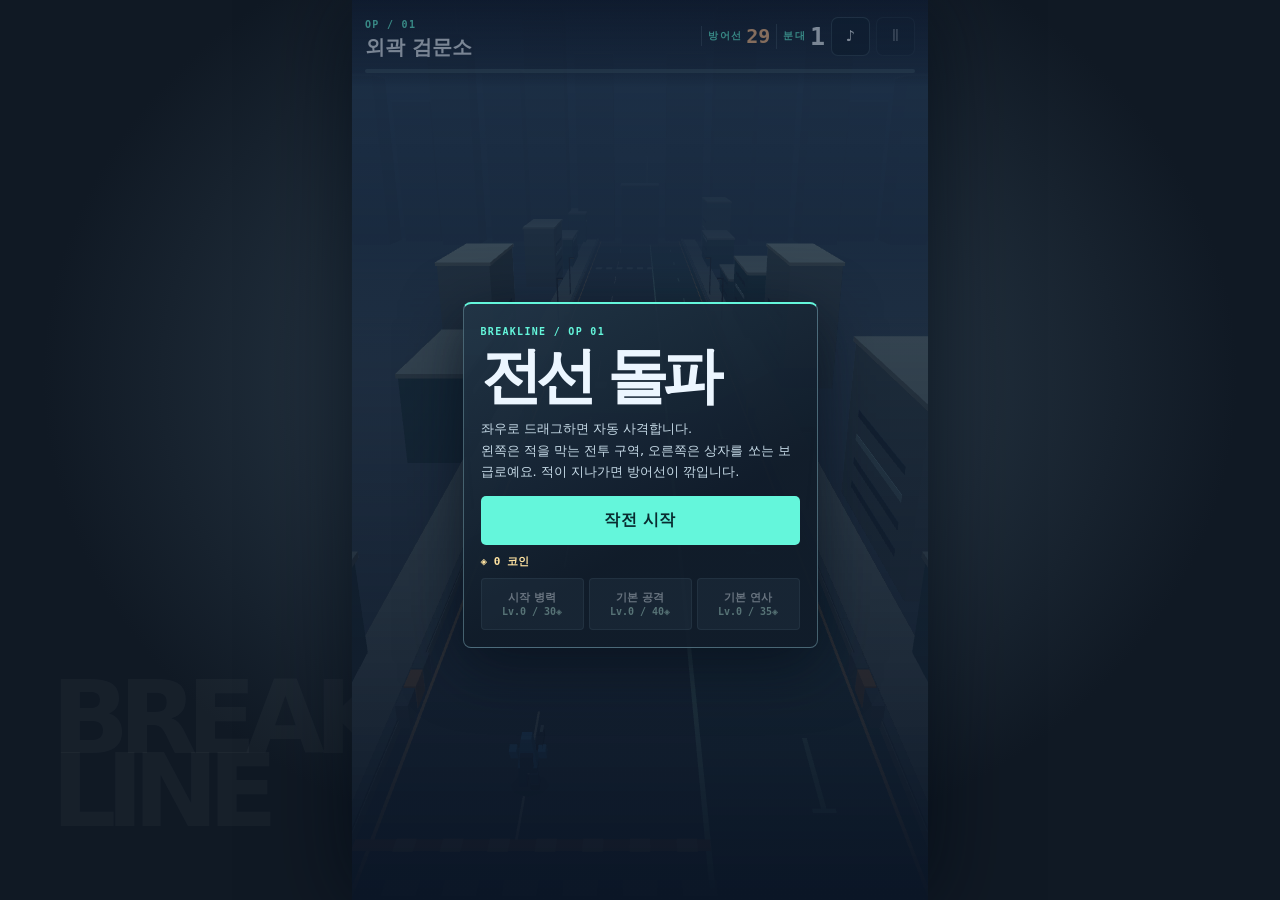
==== commit 29e93b51: "Make Breakline a continuous two-lane defense" ====
--- a/squad-rail-shooter/index.html
+++ b/squad-rail-shooter/index.html
@@ -10,8 +10,8 @@
 *{box-sizing:border-box}body{margin:0;overflow:hidden;overscroll-behavior:none}button{font:inherit;color:inherit;cursor:pointer;touch-action:manipulation}button:focus-visible{outline:2px solid white;outline-offset:4px}button:disabled{opacity:.4;cursor:default}[hidden]{display:none!important}
 .shell{position:relative;display:grid;place-items:center;width:100vw;height:100vh;height:100dvh;overflow:hidden;background:radial-gradient(ellipse at 50% 42%,#334656,#101924 66%)}.backmark{position:absolute;left:max(4vw,22px);bottom:8vh;font:900 clamp(40px,8vw,140px)/.72 system-ui;letter-spacing:-.105em;color:#ffffff08;pointer-events:none;user-select:none}
 .arena{width:min(100vw,64dvh);height:100%;position:relative;overflow:hidden;background:#263b54;box-shadow:0 0 80px #020912b0;isolation:isolate;touch-action:none;user-select:none}
-canvas{display:block;position:absolute;inset:0;width:100%;height:100%}#labels{pointer-events:none}.hud{position:absolute;z-index:2;top:0;inset-inline:0;padding:max(13px,env(safe-area-inset-top)) max(13px,env(safe-area-inset-right)) 14px max(13px,env(safe-area-inset-left));background:linear-gradient(#111b2be8,#111b2b60 82%,transparent);pointer-events:none}.hud-top{display:flex;align-items:center;gap:8px}.hud-top button{pointer-events:auto}.stage{flex:1;min-width:0}.stage span,.count span,.micro{font:800 10px/1.15 ui-monospace,monospace;letter-spacing:.13em;color:var(--aqua)}.stage strong{display:block;margin-top:3px;font-size:clamp(15px,4vw,20px);line-height:1.2;white-space:nowrap}.count{display:flex;gap:4px;align-items:center;border-left:1px solid var(--line);padding-left:8px}.count strong{font:900 25px/1 ui-monospace,monospace}.tool{width:39px;height:39px;padding:0;display:grid;place-items:center;border:1px solid var(--line);border-radius:7px;background:#142536df;font-size:15px}.track{margin-top:10px;height:4px;background:#83aeb63c;border-radius:3px;overflow:hidden}.track i{display:block;height:100%;width:100%;transform:scaleX(0);transform-origin:left;background:var(--aqua)}.boss{margin-top:10px;text-align:center}.boss span{font:900 11px/1 ui-monospace,monospace;letter-spacing:.14em;color:#ffd0bd}.boss .track{margin-top:5px;height:6px}.boss i{background:#ff765d}
-.wave{position:absolute;z-index:2;top:21%;width:100%;text-align:center;color:white;font-size:clamp(15px,4vw,24px);font-weight:900;letter-spacing:.04em;text-shadow:0 2px 8px #071220;pointer-events:none}.wave span{display:inline-block;padding:5px 12px;border-block:1px solid #82aab68c;background:#142336b0}.bottom-hint{position:absolute;inset:auto 0 max(9px,env(safe-area-inset-bottom));text-align:center;color:#e7fcf5aa;font-size:11px;font-weight:750;pointer-events:none;text-shadow:0 2px 6px #061624}
+canvas{display:block;position:absolute;inset:0;width:100%;height:100%}#labels{pointer-events:none}.hud{position:absolute;z-index:2;top:0;inset-inline:0;padding:max(13px,env(safe-area-inset-top)) max(13px,env(safe-area-inset-right)) 14px max(13px,env(safe-area-inset-left));background:linear-gradient(#111b2be8,#111b2b60 82%,transparent);pointer-events:none}.hud-top{display:flex;align-items:center;gap:6px}.hud-top button{pointer-events:auto}.stage{flex:1;min-width:0}.stage span,.count span,.micro{font:800 10px/1.15 ui-monospace,monospace;letter-spacing:.13em;color:var(--aqua)}.stage strong{display:block;margin-top:3px;font-size:clamp(13px,3.8vw,20px);line-height:1.2;white-space:nowrap}.count{display:flex;gap:4px;align-items:center;border-left:1px solid var(--line);padding-left:6px}.count strong{font:900 25px/1 ui-monospace,monospace}.defense strong{color:#ffc38e;font-size:20px}.defense.danger strong{color:#ff786b}.tool{width:39px;height:39px;padding:0;display:grid;place-items:center;border:1px solid var(--line);border-radius:7px;background:#142536df;font-size:15px}.track{margin-top:10px;height:4px;background:#83aeb63c;border-radius:3px;overflow:hidden}.track i{display:block;height:100%;width:100%;transform:scaleX(0);transform-origin:left;background:var(--aqua)}.boss{margin-top:10px;text-align:center}.boss span{font:900 11px/1 ui-monospace,monospace;letter-spacing:.14em;color:#ffd0bd}.boss .track{margin-top:5px;height:6px}.boss i{background:#ff765d}
+.wave{position:absolute;z-index:2;top:21%;width:100%;text-align:center;color:white;font-size:clamp(15px,4vw,24px);font-weight:900;letter-spacing:.04em;text-shadow:0 2px 8px #071220;pointer-events:none}.wave span{display:inline-block;padding:5px 12px;border-block:1px solid #82aab68c;background:#142336b0}.bottom-hint{display:grid;grid-template-columns:62% 38%;position:absolute;inset:auto 0 max(9px,env(safe-area-inset-bottom));text-align:center;color:#e7fcf5aa;font-size:11px;font-weight:750;pointer-events:none;text-shadow:0 2px 6px #061624}
 .overlay{position:absolute;z-index:3;inset:0;display:grid;place-items:center;padding:max(66px,env(safe-area-inset-top)) 18px max(16px,env(safe-area-inset-bottom));background:linear-gradient(180deg,#0a172c7a,#101b2be2 74%,#0b1626);touch-action:pan-y;overflow:auto}.overlay-card{width:min(100%,355px);padding:22px 17px 17px;border:1px solid #7ba5b380;border-top:2px solid var(--aqua);background:linear-gradient(151deg,#223647f2,#111d2af7 63%);border-radius:8px;box-shadow:0 16px 60px #07101bc2}.overlay-card h1{font-size:clamp(37px,11vw,61px);letter-spacing:-.094em;line-height:1;margin:8px 0 12px}.overlay-card p{color:#c7dbe8;font-size:13px;line-height:1.65;margin:0 0 13px;white-space:pre-line}.action{display:block;width:100%;min-height:49px;margin-top:8px;padding:8px 10px;border:0;border-radius:5px;background:var(--aqua);color:#092c30;font-weight:900;letter-spacing:.025em}.action.alt{background:#243747;color:#e2f3f8;border:1px solid var(--line);min-height:42px}.upgrades{display:grid;grid-template-columns:repeat(3,minmax(0,1fr));gap:5px;margin-top:9px}.upgrades button{min-height:52px;border:1px solid var(--line);border-radius:4px;background:#233444;font-size:11px;padding:4px 1px;font-weight:780}.upgrades small{display:block;color:#bff4e7;font:800 10px/1.4 ui-monospace,monospace}.bank{display:flex;justify-content:space-between;gap:7px;margin-top:10px;color:#ffe3a1;font:800 11px/1.3 ui-monospace,monospace}.bank span:last-child{color:#b3ced9}.error{margin:0;max-width:30ch;font-size:15px}.kbd{display:none}
 @media(pointer:fine){.kbd{display:inline}}
 @media(max-width:550px){.arena{width:100%}.backmark{display:none}}
@@ -26,6 +26,7 @@
 <header class="hud">
 <div class="hud-top">
 <div class="stage"><span id="stage-code">OP / 01</span><strong id="stage-name"></strong></div>
+<div class="count defense"><span>방어선</span><strong id="defense">29</strong></div>
 <div class="count"><span>분대</span><strong id="troops">1</strong></div>
 <button class="tool" id="sound" type="button" aria-label="효과음" aria-pressed="true">♪</button>
 <button class="tool" id="pause" type="button" aria-label="일시정지">Ⅱ</button>
@@ -34,7 +35,7 @@
 <div class="boss" id="boss-hud" hidden><span id="boss-name"></span><div class="track"><i></i></div></div>
 </header>
 <div class="wave" id="wave" role="status" hidden><span></span></div>
-<div class="bottom-hint" id="hint" hidden>↔ 좌우로 드래그 <span class="kbd">· 방향키 또는 A/D</span></div>
+<div class="bottom-hint" id="hint" hidden><span>전투 구역 · 방어선 사수</span><span style="color:#98f4dc">보급로 · 상자 사격</span></div>
 <div class="overlay" id="overlay">
 <div class="overlay-card">
 <div class="micro" id="overline">BREAKLINE / 3D SQUAD RUN</div>
@@ -57,7 +58,9 @@
 "use strict";
 // The simulation is independent of the DOM and renderer.
 const Breakline = (() => {
-  const lanes = [-3.7, 0, 3.7];
+  const DIVIDER = 1.45;
+  const SUPPLY_X = 4.12;
+  const FRONT = [-4.80, -3.38, -1.91, -.40];
   const ENEMY = {
     grunt: { hp: 3, speed: 6.5, radius: .43, hit: 1, color: 0xd14d50 },
     rush: { hp: 2, speed: 11, radius: .39, hit: 1, color: 0xf88546 },
@@ -71,23 +74,23 @@
     spread: { label: '산탄', color: 0xf7de70, sign: '산탄', icon: '✦' },
     pierce: { label: '관통', color: 0xd1a4ff, sign: '관통탄', icon: '➤' },
   };
-  // [seconds, lane, reward, amount, base durability]
+  // Supply schedule entries are [seconds, reward, amount, durability].
   const STAGES = [
-    { name: '외곽 검문소', boss: '램파트', tag: 'RAMPART', bossAt: 56, duration: 73, bossHp: 105, color: 0xf07855,
-      reward: 58, waveGap: 2.1, waveSize: 4, unitTypes: ['grunt','grunt','rush','shield'],
-      boxes: [[1,1,'troops',3,4],[8,0,'troops',4,10],[8,2,'power',1,13],[15,2,'troops',2,15],[15,0,'rate',1,16],
-        [23,1,'spread',1,29],[29,0,'troops',5,29],[29,2,'pierce',1,33],[38,2,'troops',5,38],[38,0,'power',1,39],
-        [47,1,'troops',6,49],[50,2,'rate',1,47]] },
-    { name: '붉은 화물 지구', boss: '벌컨', tag: 'VULCAN', bossAt: 61, duration: 79, bossHp: 135, color: 0xe65d60,
-      reward: 76, waveGap: 1.7, waveSize: 5, unitTypes: ['grunt','rush','shield','shield','heavy'],
-      boxes: [[1,1,'troops',3,5],[7,2,'troops',3,12],[8,0,'pierce',1,15],[14,0,'troops',3,18],[17,2,'rate',1,20],
-        [23,1,'power',1,28],[28,2,'troops',5,36],[32,0,'spread',1,39],[37,0,'troops',6,43],[42,2,'pierce',1,49],
-        [48,1,'troops',6,58],[53,2,'power',1,59]] },
-    { name: '최후의 방벽', boss: '오버시어', tag: 'OVERSEER', bossAt: 65, duration: 85, bossHp: 165, color: 0xdc77e8,
-      reward: 105, waveGap: 1.55, waveSize: 6, unitTypes: ['rush','shield','grunt','heavy','heavy'],
-      boxes: [[1,1,'troops',3,6],[7,0,'troops',3,14],[8,2,'spread',1,16],[14,2,'troops',3,21],[17,0,'power',1,25],
-        [24,1,'pierce',1,30],[29,0,'troops',6,42],[33,2,'rate',1,46],[38,2,'troops',6,49],[43,0,'power',1,56],
-        [49,1,'troops',7,64],[55,0,'pierce',1,67],[57,2,'spread',1,68]] },
+    { name: '외곽 검문소', boss: '램파트', tag: 'RAMPART', bosses: [15, 33, 56], duration: 78, bossHp: 84, color: 0xf07855,
+      reward: 58, gap: .39, defense: 29, unitTypes: ['grunt','grunt','grunt','rush','grunt','shield'],
+      boxes: [[.6,'troops',3,3],[6,'troops',3,9],[11,'power',1,11],[16,'troops',3,15],[22,'rate',1,17],
+        [27,'troops',4,21],[32,'pierce',1,22],[38,'troops',4,25],[44,'spread',1,29],[49,'troops',5,33],
+        [55,'power',1,35],[61,'troops',5,40],[67,'rate',1,44]] },
+    { name: '붉은 화물 지구', boss: '벌컨', tag: 'VULCAN', bosses: [13, 28, 44, 60], duration: 84, bossHp: 109, color: 0xe65d60,
+      reward: 76, gap: .34, defense: 33, unitTypes: ['grunt','rush','grunt','shield','grunt','heavy'],
+      boxes: [[.6,'troops',3,4],[5.5,'troops',4,10],[10,'pierce',1,12],[15,'troops',3,16],[20,'rate',1,20],
+        [25,'troops',4,23],[30,'power',1,24],[35,'spread',1,28],[40,'troops',5,30],[46,'power',1,34],
+        [51,'troops',5,37],[56,'rate',1,41],[62,'troops',6,45],[68,'troops',6,50],[73,'power',1,55]] },
+    { name: '최후의 방벽', boss: '오버시어', tag: 'OVERSEER', bosses: [12, 25, 39, 53, 66], duration: 90, bossHp: 132, color: 0xdc77e8,
+      reward: 105, gap: .32, defense: 36, unitTypes: ['rush','grunt','shield','grunt','heavy','grunt'],
+      boxes: [[.6,'troops',4,4],[5,'troops',4,11],[9,'power',1,14],[14,'troops',4,17],[19,'pierce',1,20],
+        [24,'troops',4,24],[29,'rate',1,25],[34,'troops',5,29],[39,'spread',1,31],[44,'troops',5,34],
+        [49,'power',1,37],[54,'troops',6,41],[59,'rate',1,45],[64,'troops',6,50],[70,'power',1,54],[76,'troops',6,58]] },
   ];
   const UPGRADES = { troops: [30, 3], power: [40, 5], rate: [35, 5] };
   const SAVE_KEY = 'mobileLab.breakline.v1';
@@ -124,13 +127,13 @@
     const random = options.random || Math.random;
     const onEvent = options.onEvent || (() => {});
     const state = {
-      stage, stageIndex, time: 0, x: 0, target: 0, count: 0, killed: 0, opened: 0, status: 'play',
+      stage, stageIndex, time: 0, x: -2.3, target: -2.3, count: 0, killed: 0, opened: 0, status: 'play',
       damage: 1 + .18 * (meta.power || 0), rate: 1 + .13 * (meta.rate || 0), spread: false, pierce: false,
       soldiers: pool(LIMITS.soldiers), enemies: pool(LIMITS.enemies), boxes: pool(LIMITS.boxes),
       bullets: pool(LIMITS.bullets), sparks: pool(LIMITS.sparks), fallen: pool(LIMITS.fallen), popups: pool(LIMITS.popups),
-      boss: null, shake: 0, warning: null, quality: 1,
+      bosses: [], defense: stage.defense, breached: 0, shake: 0, warning: null, quality: 1,
     };
-    let nextWave = 5.4, wave = 0, nextBox = 0, bossBorn = false, uid = 0, invulnerable = 0;
+    let nextEnemy = .18, arrivals = 0, nextBox = 0, nextBoss = 0, uid = 0, invulnerable = 0;
 
     function addSoldiers(amount, fresh = true) {
       const added = Math.min(amount, LIMITS.soldiers - state.count);
@@ -161,11 +164,11 @@
     }
 
     function spawnBox(spec) {
-      const [, lane, kind, amount, base] = spec;
+      const [at, kind, amount, base] = spec;
       const b = slot(state.boxes);
       if (!b) return;
-      const hp = Math.round(base * (1 + .018 * Math.max(0, state.count - 6)));
-      Object.assign(b, { active: true, id: ++uid, x: lanes[lane], z: 26, hp, maxHp: hp, kind, amount, radius: 1.02,
+      const hp = Math.round(base * (1 + .043 * Math.max(0, state.count - 6)));
+      Object.assign(b, { active: true, id: ++uid, x: SUPPLY_X, z: at < 1 ? 14 : 22, hp, maxHp: hp, kind, amount, radius: 1.02,
         speed: 5.6, flash: 0, reward: REWARDS[kind] });
     }
 
@@ -178,31 +181,34 @@
         phase: random() * 8, flash: 0, knock: 0, speed: def.speed * (.91 + random() * .18) });
     }
 
-    function spawnWave() {
-      wave++;
-      const count = stage.waveSize + Math.floor(state.time / 14) + (wave % 4 === 0 ? 3 : 0);
-      const primary = (wave + stageIndex * 2) % lanes.length;
-      for (let i = 0; i < count; i++) {
-        const lane = (primary + (wave % 4 === 0 ? i % 3 : Math.floor(i / 4))) % lanes.length;
-        const pool = stage.unitTypes;
-        const type = state.time < 15 ? (i % 5 === 4 ? 'rush' : 'grunt') : pool[(wave + i * 3) % pool.length];
-        spawnEnemy(type, lanes[lane] + (i % 4 - 1.5) * .65, 29 + Math.floor(i / 3) * 2.2 + random() * 2);
-      }
-      if (wave === 1 || wave % 7 === 0) onEvent('wave', wave);
-    }
-
-    function spawnBoss() {
-      bossBorn = true;
-      const firepower = state.count * state.damage * state.rate * (state.spread ? 1.45 : 1);
-      const hp = Math.round(stage.bossHp + firepower * (25 + stageIndex * 2.5));
-      state.boss = { active: true, id: ++uid, type: 'boss', hp, maxHp: hp, x: 0, z: 43,
-        radius: 2.4, speed: 4.0, color: stage.color, flash: 0, knock: 0, phase: 0, nextAttack: state.time + 2.8 };
-      onEvent('boss', stage.boss);
-    }
-
-    function targets() {
-      return state.boss?.active ? [state.boxes, state.enemies, [state.boss]] : [state.boxes, state.enemies];
-    }
+    function feedFront() {
+      const time = state.time;
+      const columns = time < 7 ? 1 : time < 20 ? 2 : 3;
+      for (let i = 0; i < columns; i++) {
+        const n = arrivals++;
+        const lane = FRONT[n % FRONT.length] + (random() - .5) * .62;
+        const types = stage.unitTypes;
+        const type = time < 9 ? 'grunt' : types[(Math.floor(random() * types.length))];
+        spawnEnemy(type, lane, 31 + i * 3.4 + random() * 5.1);
+      }
+      nextEnemy += stage.gap * (1 - Math.min(.25, time / stage.duration * .25));
+    }
+
+    function spawnBoss(index) {
+      const final = index === stage.bosses.length - 1;
+      const firepower = state.count * state.damage * state.rate * (state.spread ? 1.38 : 1);
+      const hp = Math.round(stage.bossHp * (final ? 1 : .55) + firepower * (final ? 15 : 7.5));
+      const home = index % 2 ? -1.55 : -3.18;
+      const name = final ? stage.boss : '중장갑 지휘관 ' + (index + 1);
+      const tag = final ? stage.tag : 'HEAVY / ' + (index + 1);
+      state.bosses.push({ active: true, id: ++uid, type: 'boss', hp, maxHp: hp, x: home, home, z: 35, final, name, tag,
+        radius: final ? 1.95 : 1.52, speed: 4.0, color: final ? stage.color : 0xcc704b, flash: 0, phase: index,
+        nextAttack: state.time + (final ? 2.6 : 3.6) });
+      onEvent('boss', name);
+    }
+
+    const combat = [state.enemies, state.bosses];
+    const supply = [state.boxes];
 
     function acquire(groups, soldier) {
       let picked = null, best = Infinity;
@@ -217,16 +223,16 @@
       return picked;
     }
 
-    function shoot(soldier, groups) {
+    function shoot(soldier, inSupply) {
       const b = slot(state.bullets);
       if (!b) return;
-      const goal = acquire(groups, soldier);
+      const goal = acquire(inSupply ? supply : combat, soldier);
       const speed = 58;
       const z = soldier.z + .75;
       const travel = goal ? Math.max(.03, (goal.z - z) / (speed + goal.speed)) : 1;
       const vx = goal ? clamp((goal.x - soldier.x) / travel, -25, 25) : 0;
       Object.assign(b, { active: true, x: soldier.x + .10, z, y: 1.15, vx, speed, life: .96, dmg: state.damage,
-        hits: state.pierce ? 3 : 1, hit1: 0, hit2: 0, lastX: soldier.x, lastZ: z - .3 });
+        hits: state.pierce ? 3 : 1, hit1: 0, hit2: 0, lastX: soldier.x, lastZ: z - .3, inSupply });
       if (state.spread) for (const sign of [-1, 1]) {
         const pellet = slot(state.bullets);
         if (!pellet) break;
@@ -312,8 +318,10 @@
       state.killed++;
       if (target.type === 'boss') {
         burst(target.x, 2.5, target.z, stage.color, 75, 1.8);
-        state.shake = .6;
-        end('win');
+        state.shake = .48;
+        if (state.warning?.bossId === target.id) state.warning = null;
+        onEvent('bossDown', target.name);
+        if (nextBoss === stage.bosses.length && state.bosses.every(boss => !boss.active)) end('win');
       } else {
         fall(target, false);
         burst(target.x, .92, target.z, 0xff896c, 5);
@@ -346,7 +354,7 @@
       state.x = approach(state.x, clamp(state.target, -5.0 + shift, 5.0 - shift), 16, dt);
       const columns = clamp(Math.ceil(Math.sqrt(state.count * .9)), 1, 6);
       let index = 0;
-      const groups = targets();
+      const inSupply = state.x > DIVIDER;
       for (const s of state.soldiers) {
         if (!s.active) continue;
         const row = Math.floor(index / columns), column = index % columns;
@@ -358,7 +366,7 @@
         s.flash = Math.max(0, s.flash - dt);
         s.cooldown -= dt;
         if (allowCombat && s.cooldown <= 0) {
-          shoot(s, groups);
+          shoot(s, inSupply);
           s.cooldown += (.25 + random() * .035) / state.rate;
         }
         index++;
@@ -369,7 +377,8 @@
       for (let i = 0; i < state.enemies.length; i++) {
         const e = state.enemies[i];
         if (!e.active) continue;
-        const target = clamp(e.home + (state.x - e.home) * (e.type === 'rush' ? .67 : .38), -5.2, 5.2);
+        const approachX = clamp(state.x, -4.9, -.15);
+        const target = clamp(e.home + (approachX - e.home) * (e.type === 'rush' ? .60 : .36), -5.2, .48);
         e.x = approach(e.x, target, .73, dt);
         for (let j = Math.max(0, i - 11); j < i; j++) {
           const other = state.enemies[j];
@@ -380,36 +389,48 @@
             other.x -= push;
           }
         }
-        e.x = clamp(e.x, -5.55, 5.55);
+        e.x = clamp(e.x, -5.55, .62);
         e.z -= (e.speed - e.knock * 2) * dt;
         e.flash = Math.max(0, e.flash - dt);
         e.knock = Math.max(0, e.knock - dt * 5);
-        if (e.z < 1.1 && e.z > -1.35 && state.soldiers.some(s => s.active && Math.abs(s.x - e.x) < e.radius + .34 && Math.abs(s.z - e.z) < .70)) {
+        if (invulnerable <= 0 && e.z < 1.1 && e.z > -1.55 && state.soldiers.some(s => s.active && Math.abs(s.x - e.x) < e.radius + .34 && Math.abs(s.z - e.z) < .70)) {
           removeSoldiers(e.hit, e.x);
           e.active = false;
           burst(e.x, .6, e.z, 0xffa477, 7);
-        } else if (e.z < -4) e.active = false;
-      }
-
-      const boss = state.boss;
-      if (!boss?.active) return;
-      const bossIndex = state.stageIndex;
-      boss.flash = Math.max(0, boss.flash - dt);
-      boss.z = Math.max(14, boss.z - dt * boss.speed);
-      const x = bossIndex === 0 ? 0 : Math.sin((state.time - stage.bossAt) * (bossIndex === 1 ? .52 : .78)) * (bossIndex === 1 ? 2.15 : 2.8);
-      boss.x = approach(boss.x, x, 2, dt);
+          if (state.status !== 'play') return;
+        } else if (e.z < -2.1) {
+          e.active = false;
+          state.breached++;
+          state.defense = Math.max(0, state.defense - e.hit);
+          state.shake = .12;
+          burst(e.x, .2, -1.85, 0xff7859, 6);
+          if (!state.defense) { end('loss'); return; }
+        }
+      }
+
+      if (state.status !== 'play') return;
       if (state.warning && state.time >= state.warning.impact) {
         const warning = state.warning;
         state.warning = null;
-        burst(warning.x, .3, 2, stage.color, 36, 1.55);
+        burst(warning.x, .3, 2, warning.color, 36, 1.55);
         state.shake = .30;
-        if (Math.abs(state.x - warning.x) < warning.width / 2 + .35) removeSoldiers(2 + bossIndex, warning.x);
+        if (Math.abs(state.x - warning.x) < warning.width / 2 + .35) removeSoldiers(warning.hit, warning.x);
         onEvent('slam');
       }
-      if (!state.warning && state.time >= boss.nextAttack) {
-        state.warning = { x: clamp(state.x, -4.3, 4.3), width: 2.1 + bossIndex * .52, start: state.time, impact: state.time + 1.45 };
-        boss.nextAttack = state.time + 4.35 - bossIndex * .46;
-        onEvent('warn');
+      if (state.status !== 'play') return;
+      for (const boss of state.bosses) {
+        if (!boss.active) continue;
+        boss.flash = Math.max(0, boss.flash - dt);
+        boss.z = Math.max(boss.final ? 12 : 9, boss.z - dt * boss.speed);
+        const weave = Math.sin(state.time * (.63 + stageIndex * .11) + boss.phase * 2) * (boss.final ? .95 : .54);
+        boss.x = approach(boss.x, clamp(boss.home + weave, -4.18, -.64), 2, dt);
+        if (!state.warning && state.time >= boss.nextAttack) {
+          const width = (boss.final ? 2.15 : 1.75) + stageIndex * .28;
+          state.warning = { x: clamp(state.x, -4.45, 4.45), width, start: state.time, impact: state.time + 1.20,
+            hit: boss.final ? 2 + stageIndex : 1 + Number(stageIndex > 0), color: boss.color, bossId: boss.id };
+          boss.nextAttack = state.time + (boss.final ? 3.8 : 4.8) - stageIndex * .34;
+          onEvent('warn');
+        }
       }
     }
 
@@ -430,12 +451,10 @@
       effects(dt);
       if (state.status !== 'play') return;
       state.time += dt;
+      invulnerable = Math.max(0, invulnerable - dt);
       while (stage.boxes[nextBox] && state.time >= stage.boxes[nextBox][0]) spawnBox(stage.boxes[nextBox++]);
-      if (state.time >= nextWave && state.time < stage.bossAt + 3) {
-        spawnWave();
-        nextWave += stage.waveGap;
-      }
-      if (!bossBorn && state.time >= stage.bossAt) spawnBoss();
+      if (state.time >= nextEnemy) feedFront();
+      while (stage.bosses[nextBoss] <= state.time) spawnBoss(nextBoss++);
       moveUnits(dt, true);
       for (const box of state.boxes) {
         if (!box.active) continue;
@@ -445,14 +464,13 @@
       }
       moveEnemies(dt);
       if (state.status !== 'play') return;
-      const groups = targets();
       for (const b of state.bullets) {
         if (!b.active) continue;
         b.life -= dt;
         if (b.life <= 0) { b.active = false; continue; }
         b.lastX = b.x; b.lastZ = b.z;
         b.x += b.vx * dt; b.z += b.speed * dt;
-        hitBullet(b, groups);
+        hitBullet(b, b.inSupply ? supply : combat);
         if (state.status !== 'play') break;
       }
       if (state.status === 'play' && state.time >= stage.duration) end('loss');
@@ -471,7 +489,7 @@
     return reward;
   }
 
-  return { STAGES, REWARDS, SAVE_KEY, UPGRADES, LIMITS, normalizeSave, cost, buy, create, finishRun, clamp };
+  return { STAGES, REWARDS, SAVE_KEY, UPGRADES, LIMITS, DIVIDER, SUPPLY_X, normalizeSave, cost, buy, create, finishRun, clamp };
 })();
 function createRenderer(canvas, labels) {
   const gl = canvas.getContext('webgl', { alpha: false, antialias: true, powerPreference: 'high-performance' })
@@ -598,6 +616,9 @@
     const [road, concrete, wall, paint, accent] = themes[state.stageIndex];
     flat(0,-.02,42,200,137,0x435c72);
     flat(0,0,45,12.2,121,road);
+    const divider = Breakline.DIVIDER;
+    flat((6.1 + divider) / 2,.006,45,6.1-divider,121,0x2b555c);
+    flat(divider,.013,45,.12,121,0x91d6c6);
     for (let i = -8; i <= 8; i++) {
       const height = 9 + ((i * i * 17 + state.stageIndex * 11) % 23);
       const x = i * 6.4, z = 106 + (i * i % 4) * 4;
@@ -611,7 +632,11 @@
       const z = i * 12 - offset;
       const seed = (absolute + i + 121) % 7;
       for (const sign of [-1, 1]) {
-        flat(sign * 2.03,.009,z, .057,4.4,paint);
+        if (sign < 0) flat(-2.65,.009,z,.057,4.4,paint);
+        else {
+          flat(Breakline.SUPPLY_X,.012,z,.12,2.4,0x7ebbad);
+          flat(Breakline.SUPPLY_X,.012,z-1.15,.53,.12,0x7ebbad);
+        }
         flat(sign * 5.74,.011,z, .084,12.04,0xd4a973);
         box(sign * 7.12,.15,z, 2.05,.30,12.02,concrete);
         box(sign * 6.23,.19,z, .23,.38,11.98,wall);
@@ -633,8 +658,10 @@
           for (let k = -1; k < 2; k++) box(sign*5.98,.43,z+2.6+k*.77,.32,.68,.71,k === 0 ? 0xc7854d : wall);
         }
       }
-      if (i < 8 && seed % 3 === 2) for (let k = -4; k <= 4; k++) flat(k * 1.2,.012,z-3.7,.69,1.5,0x82999f);
-    }
+      if (i < 8 && seed % 3 === 2) for (let k = -4; k <= 1; k++) flat(k * 1.2,.012,z-3.7,.69,1.5,0x82999f);
+    }
+    flat(-2.30,.025,-2.1,7.60,.30,0xd7795c);
+    for (let stripe = -5; stripe <= 1; stripe++) flat(stripe,.027,-2.1,.43,.34,0xffba88);
     if (state.warning) {
       const { x, width, start } = state.warning;
       const pulse = Math.floor((state.time - start) * 13) % 2;
@@ -657,7 +684,7 @@
     rig.cy = allied ? 1 : -1; rig.sy = 0;
     rig.cf = Math.cos(fall); rig.sf = Math.sin(fall);
     rig.hop = fallen ? .03 : drop + Math.abs(stride) * .09;
-    rig.scale = boss ? 2.95 : (heavy ? 1.43 : (rush ? .91 : 1));
+    rig.scale = boss ? (o.final ? 2.95 : 2.42) : (heavy ? 1.43 : (rush ? .91 : 1));
     const base = allied ? 0x429bdc : o.color;
     const armor = o.flash > .07 && Math.floor(time * 28) % 3 === 0 ? 0xffe3b3 : base;
     const cloth = allied ? 0x253e60 : 0x352c3c;
@@ -735,6 +762,13 @@
       ctx.fillStyle = color; ctx.fillRect(-w/2,-8,w*(o.hp/o.maxHp),3);
       ctx.restore();
     }
+    for (const boss of state.bosses) {
+      if (!boss.active) continue;
+      const [x,y] = project(boss.x,boss.final ? 4.85 : 4.1,boss.z);
+      const barWidth = boss.final ? 58 : 42;
+      ctx.fillStyle = '#0f1d2c'; ctx.fillRect(x-barWidth/2-2,y-6,barWidth+4,8);
+      ctx.fillStyle = css(boss.color); ctx.fillRect(x-barWidth/2,y-4,barWidth*boss.hp/boss.maxHp,4);
+    }
     for (const p of state.popups) {
       if (!p.active) continue;
       const [x,y] = project(p.x,1.9+(1-p.life)*2,p.z);
@@ -774,7 +808,7 @@
     for (const box of state.boxes) if (box.active) crate(box);
     for (const o of state.enemies) if (o.active) unit(o,false,state.time);
     for (const o of state.soldiers) if (o.active) unit(o,true,state.time);
-    if (state.boss?.active) unit(state.boss,false,state.time);
+    for (const boss of state.bosses) if (boss.active) unit(boss,false,state.time);
     for (const o of state.fallen) if (o.active) unit(o,o.type === 'ally',state.time,true);
     for (const o of state.bullets) if (o.active) tracer(o);
     for (const p of state.sparks) if (p.active) box(p.x,p.y,p.z,p.size,p.size*(1+p.life),p.size,p.color);
@@ -789,7 +823,7 @@
   const el = id => document.getElementById(id);
   const arena = el('arena'), canvas = el('world'), overlay = el('overlay');
   const stageName = el('stage-name'), stageCode = el('stage-code'), troops = el('troops');
-  const bossHud = el('boss-hud'), progress = el('progress'), wave = el('wave');
+  const defense = el('defense'), bossHud = el('boss-hud'), progress = el('progress'), wave = el('wave');
   const primary = el('primary'), secondary = el('secondary'), pause = el('pause'), sound = el('sound');
   const upgrades = el('upgrades'), bank = el('bank'), hint = el('hint');
   const { STAGES, UPGRADES, SAVE_KEY, normalizeSave, finishRun, create, clamp } = Breakline;
@@ -852,8 +886,8 @@
   function announce(text, seconds) { waveText = text; waveUntil = active.state.time + seconds; }
   function onEvent(type, value) {
     cue(type);
-    if (type === 'wave') announce('웨이브 ' + String(value).padStart(2, '0'), 1.3);
-    if (type === 'boss') announce('위험 · ' + value + ' 접근', 2);
+    if (type === 'boss') announce(value + ' 접근', 1.6);
+    if (type === 'bossDown') announce(value + ' 격파', 1.4);
     if (type === 'win' || type === 'loss') {
       earned = finishRun(save, active.state);
       persist();
@@ -869,7 +903,6 @@
     waveText = ''; waveUntil = 0; accumulator = 0; ending = 0; sceneDirty = true;
     stageName.textContent = STAGES[selected].name;
     stageCode.textContent = 'OP / ' + String(selected + 1).padStart(2, '0');
-    el('boss-name').textContent = STAGES[selected].tag;
   }
   function renderMenu() {
     overlay.hidden = mode === 'play';
@@ -882,7 +915,7 @@
       el('overline').textContent = 'BREAKLINE / OP ' + String(selected + 1).padStart(2,'0');
       el('title').textContent = '전선 돌파';
       el('copy').textContent = save.seen ? STAGES[selected].name + ' · ' + STAGES[selected].duration + '초 작전'
-        : '좌우로 드래그해 분대를 이동하세요. 사격은 자동입니다.\n보급 상자를 쏴서 부수면 병력이 합류합니다.';
+        : '좌우로 드래그하면 자동 사격합니다.\n왼쪽은 적을 막는 전투 구역, 오른쪽은 상자를 쏘는 보급로예요. 적이 지나가면 방어선이 깎입니다.';
       primary.textContent = '작전 시작';
       secondary.textContent = '다음 작전 선택';
       secondary.hidden = save.unlocked === 0;
@@ -897,7 +930,7 @@
       el('overline').textContent = win ? 'OPERATION COMPLETE' : 'SQUAD LOST';
       el('title').textContent = win ? '돌파 성공' : '작전 실패';
       const { time, killed, opened, count } = active.state;
-      const cause = !win && count ? '작전 시간 초과\n' : '';
+      const cause = win ? '' : !active.state.defense ? '방어선 돌파됨\n' : count ? '작전 시간 초과\n' : '분대 전멸\n';
       el('copy').textContent = cause + Math.floor(time) + '초 · 적 ' + killed + '기 제압 · 보급 ' + opened + '개\n획득 코인 +' + earned;
       primary.textContent = win && selected < STAGES.length - 1 ? '다음 작전' : '다시 시작';
       secondary.textContent = '작전 선택으로';
@@ -1008,8 +1041,23 @@
     progress.firstElementChild.style.transform = 'scaleX(' + (state.status === 'win' ? 1 : amount) + ')';
     const percent = String(Math.round((state.status === 'win' ? 1 : amount) * 100));
     if (progress.getAttribute('aria-valuenow') !== percent) progress.setAttribute('aria-valuenow', percent);
-    bossHud.hidden = !state.boss?.active;
-    if (state.boss?.active) bossHud.querySelector('i').style.transform = 'scaleX(' + (state.boss.hp / state.boss.maxHp) + ')';
+    if (defense.textContent !== String(state.defense)) {
+      defense.textContent = state.defense;
+      defense.parentElement.classList.toggle('danger', state.defense <= state.stage.defense / 3);
+    }
+    let boss = null;
+    let activeBosses = 0;
+    for (const candidate of state.bosses) {
+      if (!candidate.active) continue;
+      activeBosses++;
+      if (!boss || candidate.z < boss.z) boss = candidate;
+    }
+    bossHud.hidden = !boss;
+    if (boss) {
+      const title = boss.tag + (activeBosses > 1 ? '  ·  +' + (activeBosses - 1) : '');
+      if (el('boss-name').textContent !== title) el('boss-name').textContent = title;
+      bossHud.querySelector('i').style.transform = 'scaleX(' + (boss.hp / boss.maxHp) + ')';
+    }
     wave.hidden = mode !== 'play' || state.time >= waveUntil;
     if (!wave.hidden && wave.firstElementChild.textContent !== waveText) wave.firstElementChild.textContent = waveText;
   }
